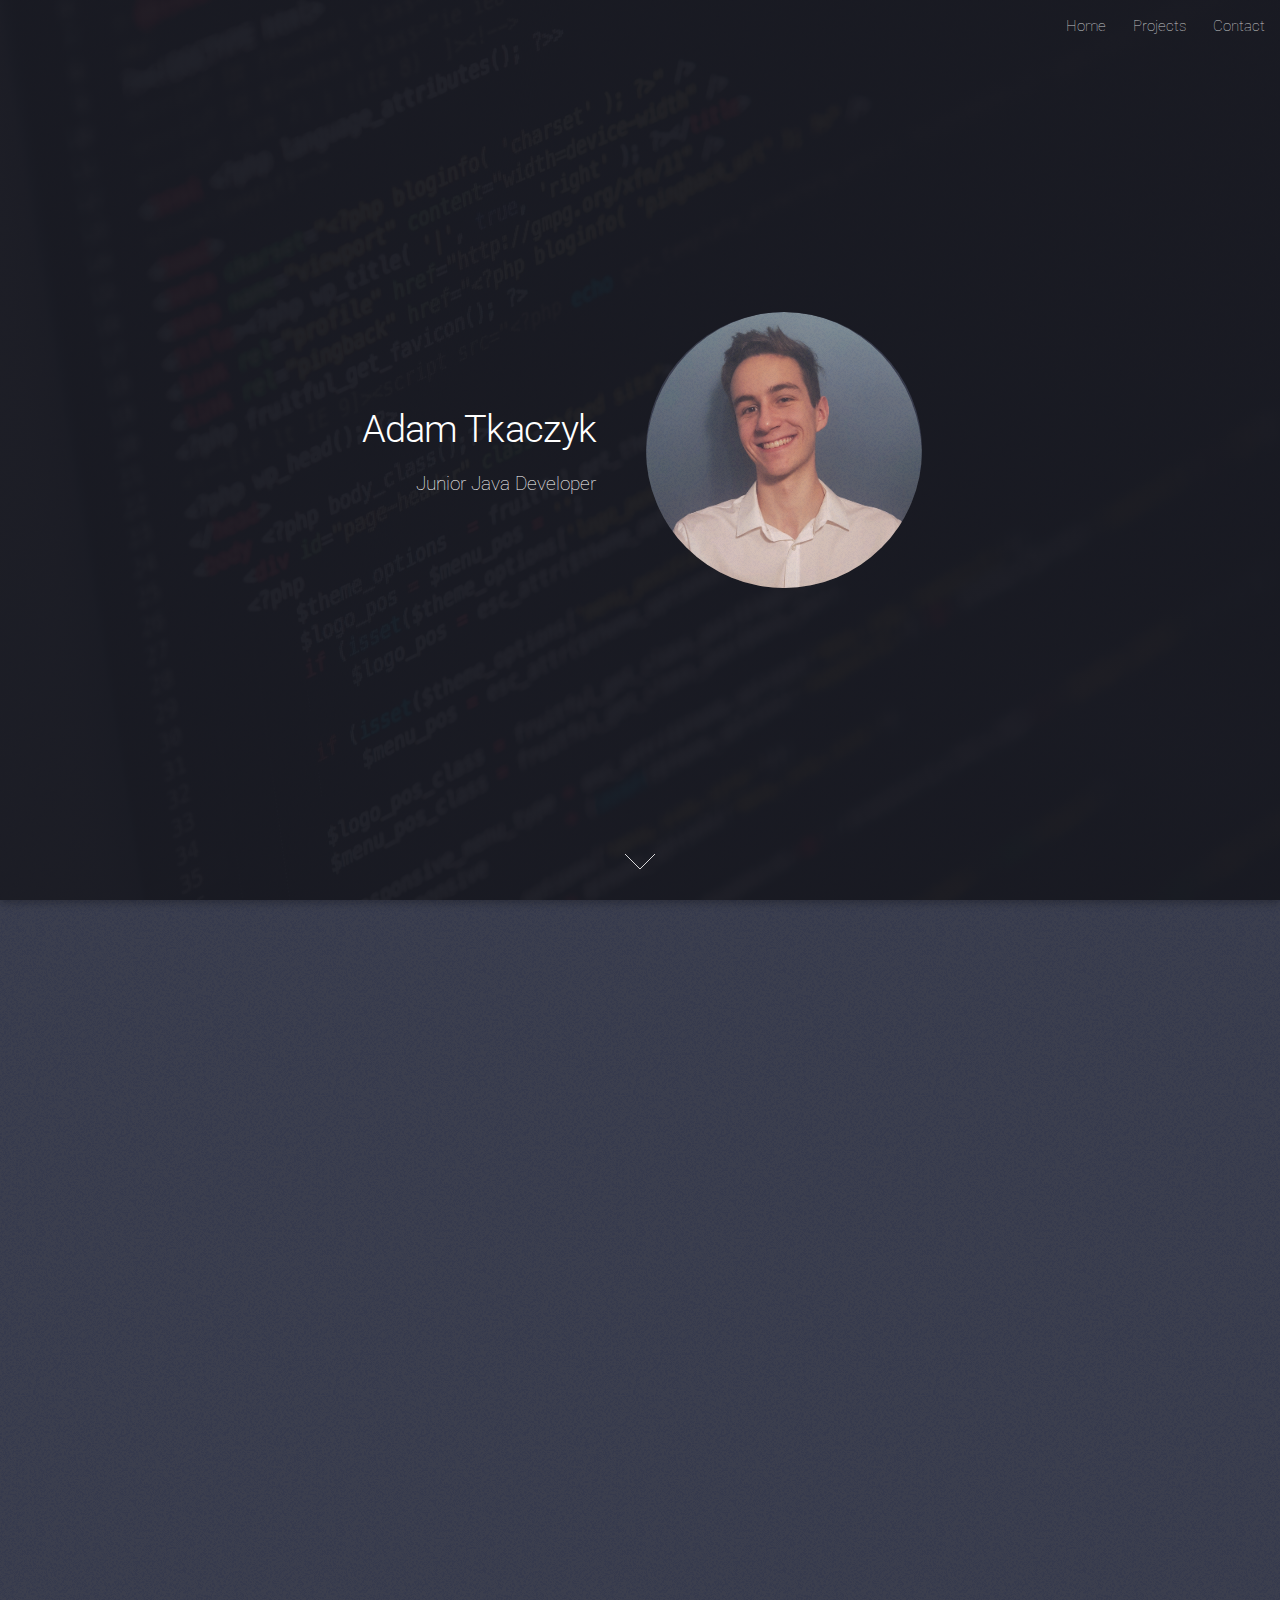
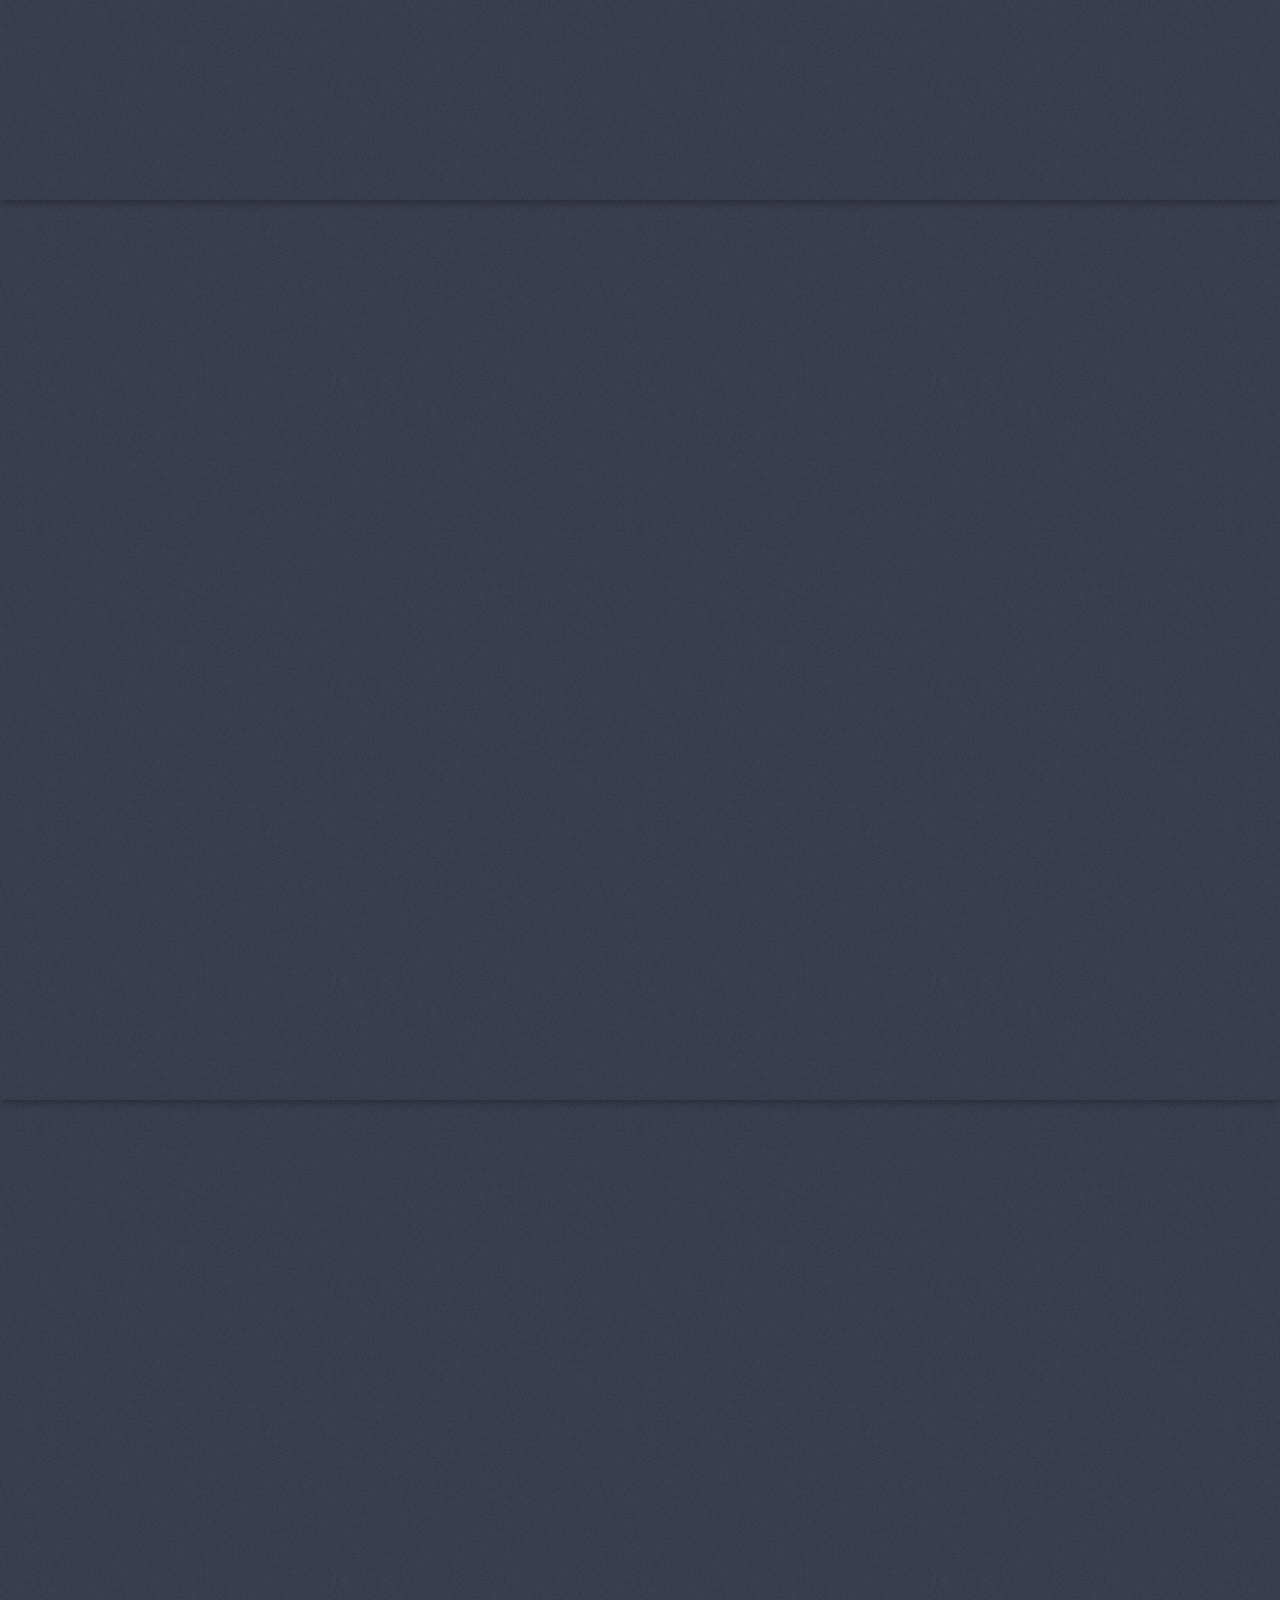
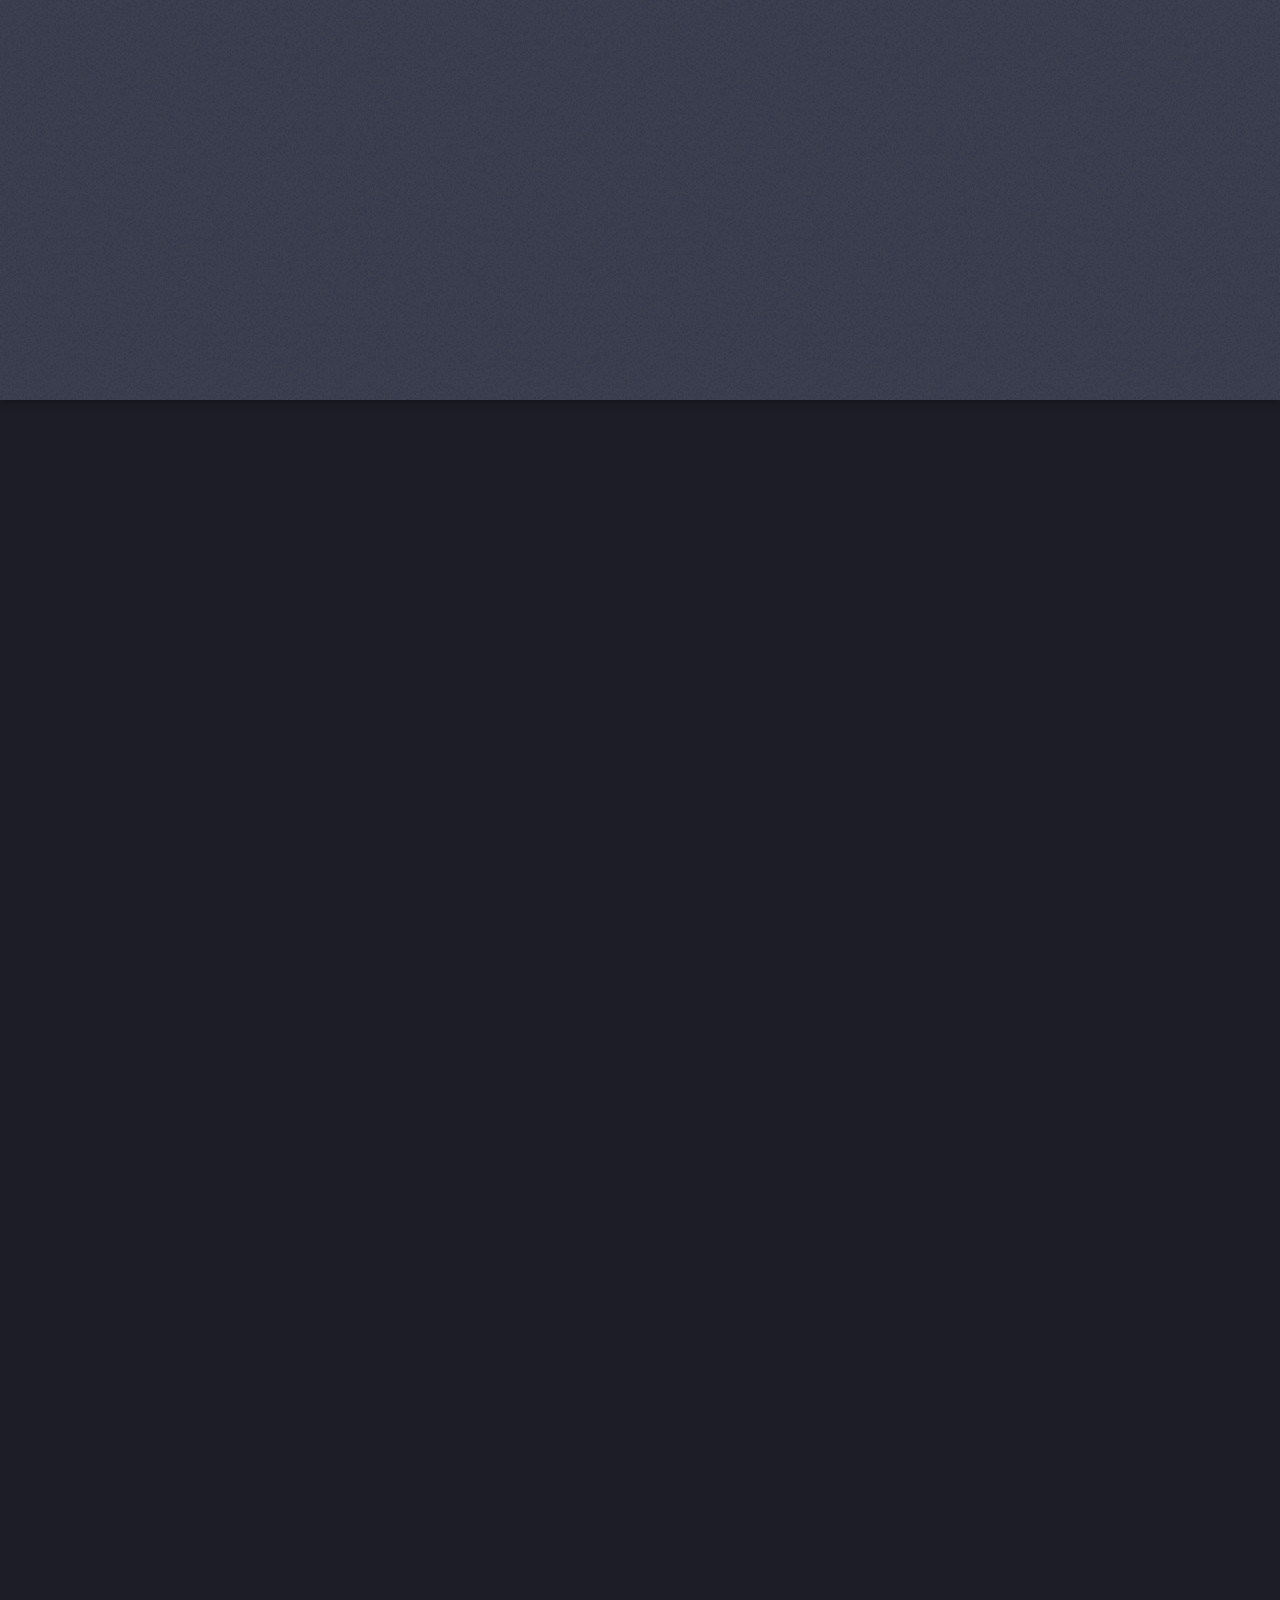
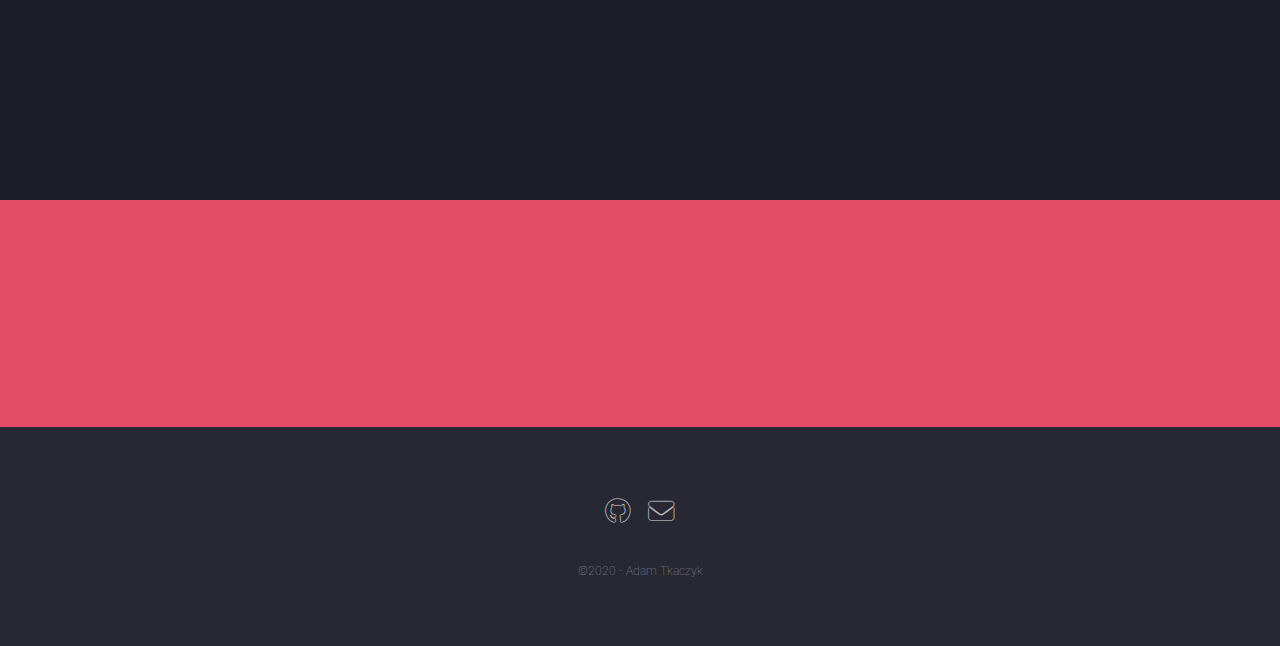
==== index.html @ 7af0cb28 "prepare to 1.0 v" ====
<!DOCTYPE HTML>
<!--
	Landed by HTML5 UP
	html5up.net | @ajlkn
	Free for personal and commercial use under the CCA 3.0 license (html5up.net/license)
-->
<html lang="en">
<head>
    <title>Adam Tkaczyk</title>
    <meta charset="utf-8"/>
    <meta name="viewport" content="width=device-width, initial-scale=1, user-scalable=no"/>
    <link rel="stylesheet" href="assets/css/main.css"/>

    <!--    favicons-->
    <link rel="apple-touch-icon" sizes="180x180" href="images/favicon_io/apple-touch-icon.png">
    <link rel="icon" type="image/png" sizes="32x32" href="images/favicon_io/favicon-32x32.png">
    <link rel="icon" type="image/png" sizes="16x16" href="images/favicon_io/favicon-16x16.png">
    <link rel="manifest" href="images/favicon_io/site.webmanifest">

    <noscript>
        <link rel="stylesheet" href="assets/css/noscript.css"/>
    </noscript>
</head>
<body class="is-preload landing">
<div id="page-wrapper">

    <!-- Header -->
    <header id="header">
        <h1 id="logo"><a href="index.html"></a></h1>
        <nav id="nav">
            <ul>
                <li><a href="index.html">Home</a></li>
                <li>
                    <a href="projects.html">Projects</a>
                    <ul>
                        <li><a href="compario.html">Compar.io</a></li>
                        <li><a href="lanscreenshooter.html">Lan Screen Shooter</a></li>
                        <li><a href="ifrequency.html">iFrequency</a></li>
                        <li><a href="foodorderappbackend.html">Food Order App - Backend</a></li>
                    </ul>
                </li>
                <li><a href="contact.html">Contact</a></li>
            </ul>
        </nav>
    </header>

    <!-- Banner -->
    <section id="banner">
        <div class="content">
            <header>
                <h2>Adam Tkaczyk</h2>
                <p>Junior Java Developer</p>
            </header>
            <span class="image"><img src="images/face.jpg" alt="adam-face-img"/></span>
        </div>
        <a href="#one" class="goto-next scrolly">Next</a>
    </section>

    <!-- One -->
    <section id="one" class="spotlight style1 bottom">
        <span class="image fit main"><img src="images/computers.jpg" alt=""/></span>
        <div class="content">
            <div class="container">
                <div class="row">
                    <div class="col-4 col-12-medium">
                        <header>
                            <h2>About me ...</h2>
                            <p>My names is Adam. <br>
                                I am becoming software developer.</p>
                        </header>
                    </div>
                    <div class="col-4 col-12-medium">
                        <p>I practice self-development lifestyle. I decided to become a programmer because there's
                            infinity development opportunity.</p>
                    </div>
                    <div class="col-4 col-12-medium">
                        <p>I spend free time on reading books. Books about simple economy, start-ups or non-fiction.</p>
                        <p>My hobby is chess. It's great combination of logic thinking and devious moves.</p>
                    </div>
                </div>
            </div>
        </div>
        <a href="#two" class="goto-next scrolly">Next</a>
    </section>

    <!-- Two -->
    <section id="two" class="spotlight style2 right">
        <span class="image fit main"><img src="images/development.jpg" alt=""/></span>
        <div class="content">
            <header>
                <h2>Every day focused on development</h2>
            </header>
            <p>I'm trying to fall asleep better than I got up. It's my simple rule that I follow. Listening podcast,
                reading book, coding - all these things make me more valuable person. </p>
            <p>I have many ideas for my future career like my own podcast or startup. To realize my ideas, I just need
                more experience and knowledge.</p>

            <p></p>
        </div>
        <a href="#three" class="goto-next scrolly">Next</a>
    </section>

    <!-- Three -->
    <section id="three" class="spotlight style3 left">
        <span class="image fit main bottom"><img src="images/dontworry.jpg" alt=""/></span>
        <div class="content">
            <header>
                <h2>Don't worry about me</h2>
                <p>I'm a programmer from practice, not the guy from bootcamp.</p>
            </header>
            <p>All the things I learned about it, I learned it by myself. Thousands hours of programming, hundreds hours
                debugging and countless threads on stackoverflow make me self-reliance and resourcefulness. </p>
        </div>
        <a href="#four" class="goto-next scrolly">Next</a>
    </section>

    <!-- Four -->
    <section id="four" class="wrapper style1 special fade-up">
        <div class="container">
            <header class="major">
                <h2>About my skills ...</h2>
                <p>I think that, <a href="projects.html" target="_blank">projects</a> show my skills best. Projects are
                    proof of my knowledge. Anyway, I collect all of them here.</p>
            </header>
            <div class="box alt">
                <div class="row gtr-uniform">
                    <section class="col-4 col-6-medium col-12-xsmall">
                        <span class="icon major"><img src="images/icons/java.png" alt="java logo icon"></span>
                        <h3>Java</h3>
                        <p>I know JDK well. I try to practice good practices and clean code principals. JVM is not
                            black magic for me.</p>
                    </section>
                    <section class="col-4 col-6-medium col-12-xsmall">
                        <span class="icon major"><img src="images/icons/maven.png" alt="gears icon"></span>
                        <h3>Maven</h3>
                        <p>I can fetch dependencies and build application using maven.</p>
                    </section>
                    <section class="col-4 col-6-medium col-12-xsmall">
                        <span class="icon major"><img src="images/icons/git.png" alt="git logo icon"></span>
                        <h3>Git</h3>
                        <p>GIT is my VCS. I am using GIT from command line and from IDE.</p>
                    </section>
                    <section class="col-4 col-6-medium col-12-xsmall">
                        <span class="icon major"><img src="images/icons/sql.png" alt="sql icon"></span>
                        <h3>SQL</h3>
                        <p>I can create optimized SQL queries. I have knowledge about relational databases too.</p>
                    </section>
                    <section class="col-4 col-6-medium col-12-xsmall">
                        <span class="icon major"><img src="images/icons/hibernate.png" alt="hibernate logo icon"></span>
                        <h3>JPA & Hibernate</h3>
                        <p>I am using Hibernate as my JPA provider. I created many flexible queries with JPA.</p>
                    </section>
                    <section class="col-4 col-6-medium col-12-xsmall">
                        <span class="icon major"><img src="images/icons/gui.png" alt="gui icon"></span>
                        <h3>JavaFX</h3>
                        <p>I like to use JavaFX with SceneBuilder the most. Building GUI is not hard for me.</p>
                    </section>
                    <section class="col-4 col-6-medium col-12-xsmall">
                        <span class="icon major"><img src="images/icons/mongodb.png" alt="mongodb logo icon"></span>
                        <h3>MongoDB</h3>
                        <p>MongoDB is my favourite database system implementation. I know commands, but usually i am
                            using MongoDb Compass.</p>
                    </section>
                    <section class="col-4 col-6-medium col-12-xsmall">
                        <span class="icon major"><img src="images/icons/spring2.png" alt="springboot logo icon"></span>
                        <h3>Spring Boot</h3>
                        <p>Exactly these modules: Core, MVC, Data, Security, Validation, HATEOAS.</p>
                    </section>
                    <section class="col-4 col-6-medium col-12-xsmall">
                        <span class="icon major"><img src="images/icons/selenium.png" alt="Selenium logo icon"></span>
                        <h3>Selenium & Junit 5</h3>
                        <p>I know Selenium API and I can write simple test with Junit 5.</p>
                    </section>
                    <section class="col-4 col-6-medium col-12-xsmall">
                        <span class="icon major"><img src="images/icons/html.png" alt="html logo icon"></span>
                        <h3>HTML/CSS/JS</h3>
                        <p>Basic of web development. Obviously known.</p>
                    </section>
                    <section class="col-4 col-6-medium col-12-xsmall">
                        <span class="icon major"><img src="images/icons/vue.png" alt="vue logo icon"></span>
                        <h3>Vue.js</h3>
                        <p>I use it for "output" of my backend. Usually with Material Design Bootstrap for Vue.</p>
                    </section>
                </div>
            </div>
        </div>
    </section>

    <!-- Five -->
    <section id="five" class="wrapper style2 special fade">
        <div class="container">
            <header>
                <h2>Are you still not sure about me?</h2>
                <p>You can easy <a href="contact.html" style="color: white"> contact </a> with me, write an email and
                    arrange a phone call or a meeting : )</p>
            </header>
        </div>
    </section>

    <!-- Footer -->
    <footer id="footer">
        <ul class="icons">
            <li><a href="https://github.com/ChromeGG" target="_blank" class="icon brands alt fa-github"><span
                    class="label">GitHub</span></a></li>
            <li><a href="mailto:kontakt.tkaczyk@gmail.com" target="_blank" class="icon solid alt fa-envelope"><span
                    class="label">Email</span></a></li>
        </ul>
        <ul class="copyright">
            <li>&copy;2020 - Adam Tkaczyk</li>
        </ul>
    </footer>

</div>

<!-- Scripts -->
<script src="assets/js/jquery.min.js"></script>
<script src="assets/js/jquery.scrolly.min.js"></script>
<script src="assets/js/jquery.dropotron.min.js"></script>
<script src="assets/js/jquery.scrollex.min.js"></script>
<script src="assets/js/browser.min.js"></script>
<script src="assets/js/breakpoints.min.js"></script>
<script src="assets/js/util.js"></script>
<script src="assets/js/main.js"></script>

</body>
</html>
---- assets/css/main.css ----
@import url("all.min.css");
@import url("https://fonts.googleapis.com/css?family=Roboto:100,300,100italic,300italic");

/*
	Landed by HTML5 UP
	html5up.net | @ajlkn
	Free for personal and commercial use under the CCA 3.0 license (html5up.net/license)
*/

html, body, div, span, applet, object,
iframe, h1, h2, h3, h4, h5, h6, p, blockquote,
pre, a, abbr, acronym, address, big, cite,
code, del, dfn, em, img, ins, kbd, q, s, samp,
small, strike, strong, sub, sup, tt, var, b,
u, i, center, dl, dt, dd, ol, ul, li, fieldset,
form, label, legend, table, caption, tbody,
tfoot, thead, tr, th, td, article, aside,
canvas, details, embed, figure, figcaption,
footer, header, hgroup, menu, nav, output, ruby,
section, summary, time, mark, audio, video {
    margin: 0;
    padding: 0;
    border: 0;
    font-size: 100%;
    font: inherit;
    vertical-align: baseline;
}

article, aside, details, figcaption, figure,
footer, header, hgroup, menu, nav, section {
    display: block;
}

body {
    line-height: 1;
}

ol, ul {
    list-style: none;
}

blockquote, q {
    quotes: none;
}

blockquote:before, blockquote:after, q:before, q:after {
    content: '';
    content: none;
}

table {
    border-collapse: collapse;
    border-spacing: 0;
}

body {
    -webkit-text-size-adjust: none;
}

mark {
    background-color: transparent;
    color: inherit;
}

input::-moz-focus-inner {
    border: 0;
    padding: 0;
}

input, select, textarea {
    -moz-appearance: none;
    -webkit-appearance: none;
    -ms-appearance: none;
    appearance: none;
}

/* Basic */

html {
    box-sizing: border-box;
}

*, *:before, *:after {
    box-sizing: inherit;
}

html, body {
    background: #1c1d26;
}

body.is-preload *, body.is-preload *:before, body.is-preload *:after {
    -moz-animation: none !important;
    -webkit-animation: none !important;
    -ms-animation: none !important;
    animation: none !important;
    -moz-transition: none !important;
    -webkit-transition: none !important;
    -ms-transition: none !important;
    transition: none !important;
}

body, input, select, textarea {
    color: rgba(255, 255, 255, 0.75);
    font-family: "Roboto", Helvetica, sans-serif;
    font-size: 15pt;
    font-weight: 100;
    line-height: 1.75em;
}

a {
    -moz-transition: border-color 0.2s ease-in-out, color 0.2s ease-in-out;
    -webkit-transition: border-color 0.2s ease-in-out, color 0.2s ease-in-out;
    -ms-transition: border-color 0.2s ease-in-out, color 0.2s ease-in-out;
    transition: border-color 0.2s ease-in-out, color 0.2s ease-in-out;
    border-bottom: dotted 1px;
    color: #e44c65;
    text-decoration: none;
}

a:hover {
    color: #e44c65 !important;
    border-bottom-color: transparent;
}

strong, b {
    color: #ffffff;
    font-weight: 300;
}

em, i {
    font-style: italic;
}

p {
    margin: 0 0 2em 0;
}

h1, h2, h3, h4, h5, h6 {
    color: #ffffff;
    font-weight: 300;
    line-height: 1em;
    margin: 0 0 1em 0;
}

h1 a, h2 a, h3 a, h4 a, h5 a, h6 a {
    color: inherit;
    border: 0;
}

h2 {
    font-size: 2em;
    line-height: 1.5em;
    letter-spacing: -0.025em;
}

h3 {
    font-size: 1.35em;
    line-height: 1.5em;
}

h4 {
    font-size: 1.1em;
    line-height: 1.5em;
}

h5 {
    font-size: 0.9em;
    line-height: 1.5em;
}

h6 {
    font-size: 0.7em;
    line-height: 1.5em;
}

sub {
    font-size: 0.8em;
    position: relative;
    top: 0.5em;
}

sup {
    font-size: 0.8em;
    position: relative;
    top: -0.5em;
}

hr {
    border: 0;
    border-bottom: solid 1px rgba(255, 255, 255, 0.3);
    margin: 3em 0;
}

hr.major {
    margin: 4em 0;
}

blockquote {
    border-left: solid 4px rgba(255, 255, 255, 0.3);
    font-style: italic;
    margin: 0 0 2em 0;
    padding: 0.5em 0 0.5em 2em;
}

code {
    background: rgba(255, 255, 255, 0.075);
    border-radius: 4px;
    font-family: "Courier New", monospace;
    font-size: 0.9em;
    margin: 0 0.25em;
    padding: 0.25em 0.65em;
}

pre {
    -webkit-overflow-scrolling: touch;
    font-family: "Courier New", monospace;
    font-size: 0.9em;
    margin: 0 0 2em 0;
}

pre code {
    display: block;
    line-height: 1.75em;
    padding: 1em 1.5em;
    overflow-x: auto;
}

.align-left {
    text-align: left;
}

.align-center {
    text-align: center;
}

.align-right {
    text-align: right;
}

/* Loader */

@-moz-keyframes spinner-show {
    0% {
        opacity: 0;
    }

    100% {
        opacity: 1;
    }
}

@-webkit-keyframes spinner-show {
    0% {
        opacity: 0;
    }

    100% {
        opacity: 1;
    }
}

@-ms-keyframes spinner-show {
    0% {
        opacity: 0;
    }

    100% {
        opacity: 1;
    }
}

@keyframes spinner-show {
    0% {
        opacity: 0;
    }

    100% {
        opacity: 1;
    }
}

@-moz-keyframes spinner-hide {
    0% {
        color: rgba(255, 255, 255, 0.15);
        z-index: 100001;
        -moz-transform: scale(1) rotate(0deg);
        -webkit-transform: scale(1) rotate(0deg);
        -ms-transform: scale(1) rotate(0deg);
        transform: scale(1) rotate(0deg);
    }

    99% {
        color: #1c1d26;
        z-index: 100001;
        -moz-transform: scale(0.5) rotate(360deg);
        -webkit-transform: scale(0.5) rotate(360deg);
        -ms-transform: scale(0.5) rotate(360deg);
        transform: scale(0.5) rotate(360deg);
    }

    100% {
        color: #1c1d26;
        z-index: -1;
        -moz-transform: scale(0.5) rotate(360deg);
        -webkit-transform: scale(0.5) rotate(360deg);
        -ms-transform: scale(0.5) rotate(360deg);
        transform: scale(0.5) rotate(360deg);
    }
}

@-webkit-keyframes spinner-hide {
    0% {
        color: rgba(255, 255, 255, 0.15);
        z-index: 100001;
        -moz-transform: scale(1) rotate(0deg);
        -webkit-transform: scale(1) rotate(0deg);
        -ms-transform: scale(1) rotate(0deg);
        transform: scale(1) rotate(0deg);
    }

    99% {
        color: #1c1d26;
        z-index: 100001;
        -moz-transform: scale(0.5) rotate(360deg);
        -webkit-transform: scale(0.5) rotate(360deg);
        -ms-transform: scale(0.5) rotate(360deg);
        transform: scale(0.5) rotate(360deg);
    }

    100% {
        color: #1c1d26;
        z-index: -1;
        -moz-transform: scale(0.5) rotate(360deg);
        -webkit-transform: scale(0.5) rotate(360deg);
        -ms-transform: scale(0.5) rotate(360deg);
        transform: scale(0.5) rotate(360deg);
    }
}

@-ms-keyframes spinner-hide {
    0% {
        color: rgba(255, 255, 255, 0.15);
        z-index: 100001;
        -moz-transform: scale(1) rotate(0deg);
        -webkit-transform: scale(1) rotate(0deg);
        -ms-transform: scale(1) rotate(0deg);
        transform: scale(1) rotate(0deg);
    }

    99% {
        color: #1c1d26;
        z-index: 100001;
        -moz-transform: scale(0.5) rotate(360deg);
        -webkit-transform: scale(0.5) rotate(360deg);
        -ms-transform: scale(0.5) rotate(360deg);
        transform: scale(0.5) rotate(360deg);
    }

    100% {
        color: #1c1d26;
        z-index: -1;
        -moz-transform: scale(0.5) rotate(360deg);
        -webkit-transform: scale(0.5) rotate(360deg);
        -ms-transform: scale(0.5) rotate(360deg);
        transform: scale(0.5) rotate(360deg);
    }
}

@keyframes spinner-hide {
    0% {
        color: rgba(255, 255, 255, 0.15);
        z-index: 100001;
        -moz-transform: scale(1) rotate(0deg);
        -webkit-transform: scale(1) rotate(0deg);
        -ms-transform: scale(1) rotate(0deg);
        transform: scale(1) rotate(0deg);
    }

    99% {
        color: #1c1d26;
        z-index: 100001;
        -moz-transform: scale(0.5) rotate(360deg);
        -webkit-transform: scale(0.5) rotate(360deg);
        -ms-transform: scale(0.5) rotate(360deg);
        transform: scale(0.5) rotate(360deg);
    }

    100% {
        color: #1c1d26;
        z-index: -1;
        -moz-transform: scale(0.5) rotate(360deg);
        -webkit-transform: scale(0.5) rotate(360deg);
        -ms-transform: scale(0.5) rotate(360deg);
        transform: scale(0.5) rotate(360deg);
    }
}

@-moz-keyframes spinner-rotate {
    0% {
        -moz-transform: scale(1) rotate(0deg);
        -webkit-transform: scale(1) rotate(0deg);
        -ms-transform: scale(1) rotate(0deg);
        transform: scale(1) rotate(0deg);
    }

    100% {
        -moz-transform: scale(1) rotate(360deg);
        -webkit-transform: scale(1) rotate(360deg);
        -ms-transform: scale(1) rotate(360deg);
        transform: scale(1) rotate(360deg);
    }
}

@-webkit-keyframes spinner-rotate {
    0% {
        -moz-transform: scale(1) rotate(0deg);
        -webkit-transform: scale(1) rotate(0deg);
        -ms-transform: scale(1) rotate(0deg);
        transform: scale(1) rotate(0deg);
    }

    100% {
        -moz-transform: scale(1) rotate(360deg);
        -webkit-transform: scale(1) rotate(360deg);
        -ms-transform: scale(1) rotate(360deg);
        transform: scale(1) rotate(360deg);
    }
}

@-ms-keyframes spinner-rotate {
    0% {
        -moz-transform: scale(1) rotate(0deg);
        -webkit-transform: scale(1) rotate(0deg);
        -ms-transform: scale(1) rotate(0deg);
        transform: scale(1) rotate(0deg);
    }

    100% {
        -moz-transform: scale(1) rotate(360deg);
        -webkit-transform: scale(1) rotate(360deg);
        -ms-transform: scale(1) rotate(360deg);
        transform: scale(1) rotate(360deg);
    }
}

@keyframes spinner-rotate {
    0% {
        -moz-transform: scale(1) rotate(0deg);
        -webkit-transform: scale(1) rotate(0deg);
        -ms-transform: scale(1) rotate(0deg);
        transform: scale(1) rotate(0deg);
    }

    100% {
        -moz-transform: scale(1) rotate(360deg);
        -webkit-transform: scale(1) rotate(360deg);
        -ms-transform: scale(1) rotate(360deg);
        transform: scale(1) rotate(360deg);
    }
}

@-moz-keyframes overlay-hide {
    0% {
        opacity: 1;
        z-index: 100000;
    }

    15% {
        opacity: 1;
        z-index: 100000;
    }

    99% {
        opacity: 0;
        z-index: 100000;
    }

    100% {
        opacity: 0;
        z-index: -1;
    }
}

@-webkit-keyframes overlay-hide {
    0% {
        opacity: 1;
        z-index: 100000;
    }

    15% {
        opacity: 1;
        z-index: 100000;
    }

    99% {
        opacity: 0;
        z-index: 100000;
    }

    100% {
        opacity: 0;
        z-index: -1;
    }
}

@-ms-keyframes overlay-hide {
    0% {
        opacity: 1;
        z-index: 100000;
    }

    15% {
        opacity: 1;
        z-index: 100000;
    }

    99% {
        opacity: 0;
        z-index: 100000;
    }

    100% {
        opacity: 0;
        z-index: -1;
    }
}

@keyframes overlay-hide {
    0% {
        opacity: 1;
        z-index: 100000;
    }

    15% {
        opacity: 1;
        z-index: 100000;
    }

    99% {
        opacity: 0;
        z-index: 100000;
    }

    100% {
        opacity: 0;
        z-index: -1;
    }
}

body.landing {
    text-decoration: none;
}

body.landing:before {
    -moz-osx-font-smoothing: grayscale;
    -webkit-font-smoothing: antialiased;
    display: inline-block;
    font-style: normal;
    font-variant: normal;
    text-rendering: auto;
    line-height: 1;
    text-transform: none !important;
    font-family: 'Font Awesome 5 Free';
    font-weight: 900;
}

body.landing:before {
    -moz-animation: spinner-show 1.5s 1 0.25s ease forwards, spinner-hide 0.25s ease-in-out forwards !important;
    -webkit-animation: spinner-show 1.5s 1 0.25s ease forwards, spinner-hide 0.25s ease-in-out forwards !important;
    -ms-animation: spinner-show 1.5s 1 0.25s ease forwards, spinner-hide 0.25s ease-in-out forwards !important;
    animation: spinner-show 1.5s 1 0.25s ease forwards, spinner-hide 0.25s ease-in-out forwards !important;
    -moz-transform-origin: 50% 50%;
    -webkit-transform-origin: 50% 50%;
    -ms-transform-origin: 50% 50%;
    transform-origin: 50% 50%;
    color: rgba(255, 255, 255, 0.15);
    content: '\f1ce';
    cursor: default;
    display: block;
    font-size: 2em;
    height: 2em;
    left: 50%;
    line-height: 2em;
    margin: -1em 0 0 -1em;
    opacity: 0;
    position: fixed;
    text-align: center;
    top: 50%;
    width: 2em;
    z-index: -1;
}

body.landing:after {
    -moz-animation: overlay-hide 1.5s ease-in forwards !important;
    -webkit-animation: overlay-hide 1.5s ease-in forwards !important;
    -ms-animation: overlay-hide 1.5s ease-in forwards !important;
    animation: overlay-hide 1.5s ease-in forwards !important;
    background: #1c1d26;
    content: '';
    display: block;
    height: 100%;
    left: 0;
    opacity: 0;
    position: fixed;
    top: 0;
    width: 100%;
    z-index: -1;
}

body.landing.is-preload:before {
    -moz-animation: spinner-show 1.5s 1 0.25s ease forwards, spinner-rotate 0.75s infinite linear !important;
    -webkit-animation: spinner-show 1.5s 1 0.25s ease forwards, spinner-rotate 0.75s infinite linear !important;
    -ms-animation: spinner-show 1.5s 1 0.25s ease forwards, spinner-rotate 0.75s infinite linear !important;
    animation: spinner-show 1.5s 1 0.25s ease forwards, spinner-rotate 0.75s infinite linear !important;
    z-index: 100001;
}

body.landing.is-preload:after {
    -moz-animation: none !important;
    -webkit-animation: none !important;
    -ms-animation: none !important;
    animation: none !important;
    opacity: 1;
    z-index: 100000;
}

@media (-webkit-min-device-pixel-ratio: 2) {

    body.landing:before {
        line-height: 2.025em;
    }

}

/* Container */

.container {
    margin: 0 auto;
    max-width: calc(100% - 4em);
    width: 70em;
}

.container.xsmall {
    width: 17.5em;
}

.container.small {
    width: 35em;
}

.container.medium {
    width: 52.5em;
}

.container.large {
    width: 87.5em;
}

.container.xlarge {
    width: 105em;
}

.container.max {
    width: 100%;
}

@media screen and (max-width: 1280px) {

    .container {
        width: 90%;
        max-width: 100%;
    }

}

@media screen and (max-width: 980px) {

    .container {
        width: 100% !important;
    }

}

/* Row */

.row {
    display: flex;
    flex-wrap: wrap;
    box-sizing: border-box;
    align-items: stretch;
}

.row > * {
    box-sizing: border-box;
}

.row.gtr-uniform > * > :last-child {
    margin-bottom: 0;
}

.row.aln-left {
    justify-content: flex-start;
}

.row.aln-center {
    justify-content: center;
}

.row.aln-right {
    justify-content: flex-end;
}

.row.aln-top {
    align-items: flex-start;
}

.row.aln-middle {
    align-items: center;
}

.row.aln-bottom {
    align-items: flex-end;
}

.row > .imp {
    order: -1;
}

.row > .col-1 {
    width: 8.33333%;
}

.row > .off-1 {
    margin-left: 8.33333%;
}

.row > .col-2 {
    width: 16.66667%;
}

.row > .off-2 {
    margin-left: 16.66667%;
}

.row > .col-3 {
    width: 25%;
}

.row > .off-3 {
    margin-left: 25%;
}

.row > .col-4 {
    width: 33.33333%;
}

.row > .off-4 {
    margin-left: 33.33333%;
}

.row > .col-5 {
    width: 41.66667%;
}

.row > .off-5 {
    margin-left: 41.66667%;
}

.row > .col-6 {
    width: 50%;
}

.row > .off-6 {
    margin-left: 50%;
}

.row > .col-7 {
    width: 58.33333%;
}

.row > .off-7 {
    margin-left: 58.33333%;
}

.row > .col-8 {
    width: 66.66667%;
}

.row > .off-8 {
    margin-left: 66.66667%;
}

.row > .col-9 {
    width: 75%;
}

.row > .off-9 {
    margin-left: 75%;
}

.row > .col-10 {
    width: 83.33333%;
}

.row > .off-10 {
    margin-left: 83.33333%;
}

.row > .col-11 {
    width: 91.66667%;
}

.row > .off-11 {
    margin-left: 91.66667%;
}

.row > .col-12 {
    width: 100%;
}

.row > .off-12 {
    margin-left: 100%;
}

.row.gtr-0 {
    margin-top: 0;
    margin-left: 0em;
}

.row.gtr-0 > * {
    padding: 0 0 0 0em;
}

.row.gtr-0.gtr-uniform {
    margin-top: 0em;
}

.row.gtr-0.gtr-uniform > * {
    padding-top: 0em;
}

.row.gtr-25 {
    margin-top: 0;
    margin-left: -0.625em;
}

.row.gtr-25 > * {
    padding: 0 0 0 0.625em;
}

.row.gtr-25.gtr-uniform {
    margin-top: -0.625em;
}

.row.gtr-25.gtr-uniform > * {
    padding-top: 0.625em;
}

.row.gtr-50 {
    margin-top: 0;
    margin-left: -1.25em;
}

.row.gtr-50 > * {
    padding: 0 0 0 1.25em;
}

.row.gtr-50.gtr-uniform {
    margin-top: -1.25em;
}

.row.gtr-50.gtr-uniform > * {
    padding-top: 1.25em;
}

.row {
    margin-top: 0;
    margin-left: -2.5em;
}

.row > * {
    padding: 0 0 0 2.5em;
}

.row.gtr-uniform {
    margin-top: -2.5em;
}

.row.gtr-uniform > * {
    padding-top: 2.5em;
}

.row.gtr-150 {
    margin-top: 0;
    margin-left: -3.75em;
}

.row.gtr-150 > * {
    padding: 0 0 0 3.75em;
}

.row.gtr-150.gtr-uniform {
    margin-top: -3.75em;
}

.row.gtr-150.gtr-uniform > * {
    padding-top: 3.75em;
}

.row.gtr-200 {
    margin-top: 0;
    margin-left: -5em;
}

.row.gtr-200 > * {
    padding: 0 0 0 5em;
}

.row.gtr-200.gtr-uniform {
    margin-top: -5em;
}

.row.gtr-200.gtr-uniform > * {
    padding-top: 5em;
}

@media screen and (max-width: 1680px) {

    .row {
        display: flex;
        flex-wrap: wrap;
        box-sizing: border-box;
        align-items: stretch;
    }

    .row > * {
        box-sizing: border-box;
    }

    .row.gtr-uniform > * > :last-child {
        margin-bottom: 0;
    }

    .row.aln-left {
        justify-content: flex-start;
    }

    .row.aln-center {
        justify-content: center;
    }

    .row.aln-right {
        justify-content: flex-end;
    }

    .row.aln-top {
        align-items: flex-start;
    }

    .row.aln-middle {
        align-items: center;
    }

    .row.aln-bottom {
        align-items: flex-end;
    }

    .row > .imp-xlarge {
        order: -1;
    }

    .row > .col-1-xlarge {
        width: 8.33333%;
    }

    .row > .off-1-xlarge {
        margin-left: 8.33333%;
    }

    .row > .col-2-xlarge {
        width: 16.66667%;
    }

    .row > .off-2-xlarge {
        margin-left: 16.66667%;
    }

    .row > .col-3-xlarge {
        width: 25%;
    }

    .row > .off-3-xlarge {
        margin-left: 25%;
    }

    .row > .col-4-xlarge {
        width: 33.33333%;
    }

    .row > .off-4-xlarge {
        margin-left: 33.33333%;
    }

    .row > .col-5-xlarge {
        width: 41.66667%;
    }

    .row > .off-5-xlarge {
        margin-left: 41.66667%;
    }

    .row > .col-6-xlarge {
        width: 50%;
    }

    .row > .off-6-xlarge {
        margin-left: 50%;
    }

    .row > .col-7-xlarge {
        width: 58.33333%;
    }

    .row > .off-7-xlarge {
        margin-left: 58.33333%;
    }

    .row > .col-8-xlarge {
        width: 66.66667%;
    }

    .row > .off-8-xlarge {
        margin-left: 66.66667%;
    }

    .row > .col-9-xlarge {
        width: 75%;
    }

    .row > .off-9-xlarge {
        margin-left: 75%;
    }

    .row > .col-10-xlarge {
        width: 83.33333%;
    }

    .row > .off-10-xlarge {
        margin-left: 83.33333%;
    }

    .row > .col-11-xlarge {
        width: 91.66667%;
    }

    .row > .off-11-xlarge {
        margin-left: 91.66667%;
    }

    .row > .col-12-xlarge {
        width: 100%;
    }

    .row > .off-12-xlarge {
        margin-left: 100%;
    }

    .row.gtr-0 {
        margin-top: 0;
        margin-left: 0em;
    }

    .row.gtr-0 > * {
        padding: 0 0 0 0em;
    }

    .row.gtr-0.gtr-uniform {
        margin-top: 0em;
    }

    .row.gtr-0.gtr-uniform > * {
        padding-top: 0em;
    }

    .row.gtr-25 {
        margin-top: 0;
        margin-left: -0.625em;
    }

    .row.gtr-25 > * {
        padding: 0 0 0 0.625em;
    }

    .row.gtr-25.gtr-uniform {
        margin-top: -0.625em;
    }

    .row.gtr-25.gtr-uniform > * {
        padding-top: 0.625em;
    }

    .row.gtr-50 {
        margin-top: 0;
        margin-left: -1.25em;
    }

    .row.gtr-50 > * {
        padding: 0 0 0 1.25em;
    }

    .row.gtr-50.gtr-uniform {
        margin-top: -1.25em;
    }

    .row.gtr-50.gtr-uniform > * {
        padding-top: 1.25em;
    }

    .row {
        margin-top: 0;
        margin-left: -2.5em;
    }

    .row > * {
        padding: 0 0 0 2.5em;
    }

    .row.gtr-uniform {
        margin-top: -2.5em;
    }

    .row.gtr-uniform > * {
        padding-top: 2.5em;
    }

    .row.gtr-150 {
        margin-top: 0;
        margin-left: -3.75em;
    }

    .row.gtr-150 > * {
        padding: 0 0 0 3.75em;
    }

    .row.gtr-150.gtr-uniform {
        margin-top: -3.75em;
    }

    .row.gtr-150.gtr-uniform > * {
        padding-top: 3.75em;
    }

    .row.gtr-200 {
        margin-top: 0;
        margin-left: -5em;
    }

    .row.gtr-200 > * {
        padding: 0 0 0 5em;
    }

    .row.gtr-200.gtr-uniform {
        margin-top: -5em;
    }

    .row.gtr-200.gtr-uniform > * {
        padding-top: 5em;
    }

}

@media screen and (max-width: 1280px) {

    .row {
        display: flex;
        flex-wrap: wrap;
        box-sizing: border-box;
        align-items: stretch;
    }

    .row > * {
        box-sizing: border-box;
    }

    .row.gtr-uniform > * > :last-child {
        margin-bottom: 0;
    }

    .row.aln-left {
        justify-content: flex-start;
    }

    .row.aln-center {
        justify-content: center;
    }

    .row.aln-right {
        justify-content: flex-end;
    }

    .row.aln-top {
        align-items: flex-start;
    }

    .row.aln-middle {
        align-items: center;
    }

    .row.aln-bottom {
        align-items: flex-end;
    }

    .row > .imp-large {
        order: -1;
    }

    .row > .col-1-large {
        width: 8.33333%;
    }

    .row > .off-1-large {
        margin-left: 8.33333%;
    }

    .row > .col-2-large {
        width: 16.66667%;
    }

    .row > .off-2-large {
        margin-left: 16.66667%;
    }

    .row > .col-3-large {
        width: 25%;
    }

    .row > .off-3-large {
        margin-left: 25%;
    }

    .row > .col-4-large {
        width: 33.33333%;
    }

    .row > .off-4-large {
        margin-left: 33.33333%;
    }

    .row > .col-5-large {
        width: 41.66667%;
    }

    .row > .off-5-large {
        margin-left: 41.66667%;
    }

    .row > .col-6-large {
        width: 50%;
    }

    .row > .off-6-large {
        margin-left: 50%;
    }

    .row > .col-7-large {
        width: 58.33333%;
    }

    .row > .off-7-large {
        margin-left: 58.33333%;
    }

    .row > .col-8-large {
        width: 66.66667%;
    }

    .row > .off-8-large {
        margin-left: 66.66667%;
    }

    .row > .col-9-large {
        width: 75%;
    }

    .row > .off-9-large {
        margin-left: 75%;
    }

    .row > .col-10-large {
        width: 83.33333%;
    }

    .row > .off-10-large {
        margin-left: 83.33333%;
    }

    .row > .col-11-large {
        width: 91.66667%;
    }

    .row > .off-11-large {
        margin-left: 91.66667%;
    }

    .row > .col-12-large {
        width: 100%;
    }

    .row > .off-12-large {
        margin-left: 100%;
    }

    .row.gtr-0 {
        margin-top: 0;
        margin-left: 0em;
    }

    .row.gtr-0 > * {
        padding: 0 0 0 0em;
    }

    .row.gtr-0.gtr-uniform {
        margin-top: 0em;
    }

    .row.gtr-0.gtr-uniform > * {
        padding-top: 0em;
    }

    .row.gtr-25 {
        margin-top: 0;
        margin-left: -0.625em;
    }

    .row.gtr-25 > * {
        padding: 0 0 0 0.625em;
    }

    .row.gtr-25.gtr-uniform {
        margin-top: -0.625em;
    }

    .row.gtr-25.gtr-uniform > * {
        padding-top: 0.625em;
    }

    .row.gtr-50 {
        margin-top: 0;
        margin-left: -1.25em;
    }

    .row.gtr-50 > * {
        padding: 0 0 0 1.25em;
    }

    .row.gtr-50.gtr-uniform {
        margin-top: -1.25em;
    }

    .row.gtr-50.gtr-uniform > * {
        padding-top: 1.25em;
    }

    .row {
        margin-top: 0;
        margin-left: -2.5em;
    }

    .row > * {
        padding: 0 0 0 2.5em;
    }

    .row.gtr-uniform {
        margin-top: -2.5em;
    }

    .row.gtr-uniform > * {
        padding-top: 2.5em;
    }

    .row.gtr-150 {
        margin-top: 0;
        margin-left: -3.75em;
    }

    .row.gtr-150 > * {
        padding: 0 0 0 3.75em;
    }

    .row.gtr-150.gtr-uniform {
        margin-top: -3.75em;
    }

    .row.gtr-150.gtr-uniform > * {
        padding-top: 3.75em;
    }

    .row.gtr-200 {
        margin-top: 0;
        margin-left: -5em;
    }

    .row.gtr-200 > * {
        padding: 0 0 0 5em;
    }

    .row.gtr-200.gtr-uniform {
        margin-top: -5em;
    }

    .row.gtr-200.gtr-uniform > * {
        padding-top: 5em;
    }

}

@media screen and (max-width: 980px) {

    .row {
        display: flex;
        flex-wrap: wrap;
        box-sizing: border-box;
        align-items: stretch;
    }

    .row > * {
        box-sizing: border-box;
    }

    .row.gtr-uniform > * > :last-child {
        margin-bottom: 0;
    }

    .row.aln-left {
        justify-content: flex-start;
    }

    .row.aln-center {
        justify-content: center;
    }

    .row.aln-right {
        justify-content: flex-end;
    }

    .row.aln-top {
        align-items: flex-start;
    }

    .row.aln-middle {
        align-items: center;
    }

    .row.aln-bottom {
        align-items: flex-end;
    }

    .row > .imp-medium {
        order: -1;
    }

    .row > .col-1-medium {
        width: 8.33333%;
    }

    .row > .off-1-medium {
        margin-left: 8.33333%;
    }

    .row > .col-2-medium {
        width: 16.66667%;
    }

    .row > .off-2-medium {
        margin-left: 16.66667%;
    }

    .row > .col-3-medium {
        width: 25%;
    }

    .row > .off-3-medium {
        margin-left: 25%;
    }

    .row > .col-4-medium {
        width: 33.33333%;
    }

    .row > .off-4-medium {
        margin-left: 33.33333%;
    }

    .row > .col-5-medium {
        width: 41.66667%;
    }

    .row > .off-5-medium {
        margin-left: 41.66667%;
    }

    .row > .col-6-medium {
        width: 50%;
    }

    .row > .off-6-medium {
        margin-left: 50%;
    }

    .row > .col-7-medium {
        width: 58.33333%;
    }

    .row > .off-7-medium {
        margin-left: 58.33333%;
    }

    .row > .col-8-medium {
        width: 66.66667%;
    }

    .row > .off-8-medium {
        margin-left: 66.66667%;
    }

    .row > .col-9-medium {
        width: 75%;
    }

    .row > .off-9-medium {
        margin-left: 75%;
    }

    .row > .col-10-medium {
        width: 83.33333%;
    }

    .row > .off-10-medium {
        margin-left: 83.33333%;
    }

    .row > .col-11-medium {
        width: 91.66667%;
    }

    .row > .off-11-medium {
        margin-left: 91.66667%;
    }

    .row > .col-12-medium {
        width: 100%;
    }

    .row > .off-12-medium {
        margin-left: 100%;
    }

    .row.gtr-0 {
        margin-top: 0;
        margin-left: 0em;
    }

    .row.gtr-0 > * {
        padding: 0 0 0 0em;
    }

    .row.gtr-0.gtr-uniform {
        margin-top: 0em;
    }

    .row.gtr-0.gtr-uniform > * {
        padding-top: 0em;
    }

    .row.gtr-25 {
        margin-top: 0;
        margin-left: -0.625em;
    }

    .row.gtr-25 > * {
        padding: 0 0 0 0.625em;
    }

    .row.gtr-25.gtr-uniform {
        margin-top: -0.625em;
    }

    .row.gtr-25.gtr-uniform > * {
        padding-top: 0.625em;
    }

    .row.gtr-50 {
        margin-top: 0;
        margin-left: -1.25em;
    }

    .row.gtr-50 > * {
        padding: 0 0 0 1.25em;
    }

    .row.gtr-50.gtr-uniform {
        margin-top: -1.25em;
    }

    .row.gtr-50.gtr-uniform > * {
        padding-top: 1.25em;
    }

    .row {
        margin-top: 0;
        margin-left: -2.5em;
    }

    .row > * {
        padding: 0 0 0 2.5em;
    }

    .row.gtr-uniform {
        margin-top: -2.5em;
    }

    .row.gtr-uniform > * {
        padding-top: 2.5em;
    }

    .row.gtr-150 {
        margin-top: 0;
        margin-left: -3.75em;
    }

    .row.gtr-150 > * {
        padding: 0 0 0 3.75em;
    }

    .row.gtr-150.gtr-uniform {
        margin-top: -3.75em;
    }

    .row.gtr-150.gtr-uniform > * {
        padding-top: 3.75em;
    }

    .row.gtr-200 {
        margin-top: 0;
        margin-left: -5em;
    }

    .row.gtr-200 > * {
        padding: 0 0 0 5em;
    }

    .row.gtr-200.gtr-uniform {
        margin-top: -5em;
    }

    .row.gtr-200.gtr-uniform > * {
        padding-top: 5em;
    }

}

@media screen and (max-width: 736px) {

    .row {
        display: flex;
        flex-wrap: wrap;
        box-sizing: border-box;
        align-items: stretch;
    }

    .row > * {
        box-sizing: border-box;
    }

    .row.gtr-uniform > * > :last-child {
        margin-bottom: 0;
    }

    .row.aln-left {
        justify-content: flex-start;
    }

    .row.aln-center {
        justify-content: center;
    }

    .row.aln-right {
        justify-content: flex-end;
    }

    .row.aln-top {
        align-items: flex-start;
    }

    .row.aln-middle {
        align-items: center;
    }

    .row.aln-bottom {
        align-items: flex-end;
    }

    .row > .imp-small {
        order: -1;
    }

    .row > .col-1-small {
        width: 8.33333%;
    }

    .row > .off-1-small {
        margin-left: 8.33333%;
    }

    .row > .col-2-small {
        width: 16.66667%;
    }

    .row > .off-2-small {
        margin-left: 16.66667%;
    }

    .row > .col-3-small {
        width: 25%;
    }

    .row > .off-3-small {
        margin-left: 25%;
    }

    .row > .col-4-small {
        width: 33.33333%;
    }

    .row > .off-4-small {
        margin-left: 33.33333%;
    }

    .row > .col-5-small {
        width: 41.66667%;
    }

    .row > .off-5-small {
        margin-left: 41.66667%;
    }

    .row > .col-6-small {
        width: 50%;
    }

    .row > .off-6-small {
        margin-left: 50%;
    }

    .row > .col-7-small {
        width: 58.33333%;
    }

    .row > .off-7-small {
        margin-left: 58.33333%;
    }

    .row > .col-8-small {
        width: 66.66667%;
    }

    .row > .off-8-small {
        margin-left: 66.66667%;
    }

    .row > .col-9-small {
        width: 75%;
    }

    .row > .off-9-small {
        margin-left: 75%;
    }

    .row > .col-10-small {
        width: 83.33333%;
    }

    .row > .off-10-small {
        margin-left: 83.33333%;
    }

    .row > .col-11-small {
        width: 91.66667%;
    }

    .row > .off-11-small {
        margin-left: 91.66667%;
    }

    .row > .col-12-small {
        width: 100%;
    }

    .row > .off-12-small {
        margin-left: 100%;
    }

    .row.gtr-0 {
        margin-top: 0;
        margin-left: 0em;
    }

    .row.gtr-0 > * {
        padding: 0 0 0 0em;
    }

    .row.gtr-0.gtr-uniform {
        margin-top: 0em;
    }

    .row.gtr-0.gtr-uniform > * {
        padding-top: 0em;
    }

    .row.gtr-25 {
        margin-top: 0;
        margin-left: -0.625em;
    }

    .row.gtr-25 > * {
        padding: 0 0 0 0.625em;
    }

    .row.gtr-25.gtr-uniform {
        margin-top: -0.625em;
    }

    .row.gtr-25.gtr-uniform > * {
        padding-top: 0.625em;
    }

    .row.gtr-50 {
        margin-top: 0;
        margin-left: -1.25em;
    }

    .row.gtr-50 > * {
        padding: 0 0 0 1.25em;
    }

    .row.gtr-50.gtr-uniform {
        margin-top: -1.25em;
    }

    .row.gtr-50.gtr-uniform > * {
        padding-top: 1.25em;
    }

    .row {
        margin-top: 0;
        margin-left: -2.5em;
    }

    .row > * {
        padding: 0 0 0 2.5em;
    }

    .row.gtr-uniform {
        margin-top: -2.5em;
    }

    .row.gtr-uniform > * {
        padding-top: 2.5em;
    }

    .row.gtr-150 {
        margin-top: 0;
        margin-left: -3.75em;
    }

    .row.gtr-150 > * {
        padding: 0 0 0 3.75em;
    }

    .row.gtr-150.gtr-uniform {
        margin-top: -3.75em;
    }

    .row.gtr-150.gtr-uniform > * {
        padding-top: 3.75em;
    }

    .row.gtr-200 {
        margin-top: 0;
        margin-left: -5em;
    }

    .row.gtr-200 > * {
        padding: 0 0 0 5em;
    }

    .row.gtr-200.gtr-uniform {
        margin-top: -5em;
    }

    .row.gtr-200.gtr-uniform > * {
        padding-top: 5em;
    }

}

@media screen and (max-width: 480px) {

    .row {
        display: flex;
        flex-wrap: wrap;
        box-sizing: border-box;
        align-items: stretch;
    }

    .row > * {
        box-sizing: border-box;
    }

    .row.gtr-uniform > * > :last-child {
        margin-bottom: 0;
    }

    .row.aln-left {
        justify-content: flex-start;
    }

    .row.aln-center {
        justify-content: center;
    }

    .row.aln-right {
        justify-content: flex-end;
    }

    .row.aln-top {
        align-items: flex-start;
    }

    .row.aln-middle {
        align-items: center;
    }

    .row.aln-bottom {
        align-items: flex-end;
    }

    .row > .imp-xsmall {
        order: -1;
    }

    .row > .col-1-xsmall {
        width: 8.33333%;
    }

    .row > .off-1-xsmall {
        margin-left: 8.33333%;
    }

    .row > .col-2-xsmall {
        width: 16.66667%;
    }

    .row > .off-2-xsmall {
        margin-left: 16.66667%;
    }

    .row > .col-3-xsmall {
        width: 25%;
    }

    .row > .off-3-xsmall {
        margin-left: 25%;
    }

    .row > .col-4-xsmall {
        width: 33.33333%;
    }

    .row > .off-4-xsmall {
        margin-left: 33.33333%;
    }

    .row > .col-5-xsmall {
        width: 41.66667%;
    }

    .row > .off-5-xsmall {
        margin-left: 41.66667%;
    }

    .row > .col-6-xsmall {
        width: 50%;
    }

    .row > .off-6-xsmall {
        margin-left: 50%;
    }

    .row > .col-7-xsmall {
        width: 58.33333%;
    }

    .row > .off-7-xsmall {
        margin-left: 58.33333%;
    }

    .row > .col-8-xsmall {
        width: 66.66667%;
    }

    .row > .off-8-xsmall {
        margin-left: 66.66667%;
    }

    .row > .col-9-xsmall {
        width: 75%;
    }

    .row > .off-9-xsmall {
        margin-left: 75%;
    }

    .row > .col-10-xsmall {
        width: 83.33333%;
    }

    .row > .off-10-xsmall {
        margin-left: 83.33333%;
    }

    .row > .col-11-xsmall {
        width: 91.66667%;
    }

    .row > .off-11-xsmall {
        margin-left: 91.66667%;
    }

    .row > .col-12-xsmall {
        width: 100%;
    }

    .row > .off-12-xsmall {
        margin-left: 100%;
    }

    .row.gtr-0 {
        margin-top: 0;
        margin-left: 0em;
    }

    .row.gtr-0 > * {
        padding: 0 0 0 0em;
    }

    .row.gtr-0.gtr-uniform {
        margin-top: 0em;
    }

    .row.gtr-0.gtr-uniform > * {
        padding-top: 0em;
    }

    .row.gtr-25 {
        margin-top: 0;
        margin-left: -0.625em;
    }

    .row.gtr-25 > * {
        padding: 0 0 0 0.625em;
    }

    .row.gtr-25.gtr-uniform {
        margin-top: -0.625em;
    }

    .row.gtr-25.gtr-uniform > * {
        padding-top: 0.625em;
    }

    .row.gtr-50 {
        margin-top: 0;
        margin-left: -1.25em;
    }

    .row.gtr-50 > * {
        padding: 0 0 0 1.25em;
    }

    .row.gtr-50.gtr-uniform {
        margin-top: -1.25em;
    }

    .row.gtr-50.gtr-uniform > * {
        padding-top: 1.25em;
    }

    .row {
        margin-top: 0;
        margin-left: -2.5em;
    }

    .row > * {
        padding: 0 0 0 2.5em;
    }

    .row.gtr-uniform {
        margin-top: -2.5em;
    }

    .row.gtr-uniform > * {
        padding-top: 2.5em;
    }

    .row.gtr-150 {
        margin-top: 0;
        margin-left: -3.75em;
    }

    .row.gtr-150 > * {
        padding: 0 0 0 3.75em;
    }

    .row.gtr-150.gtr-uniform {
        margin-top: -3.75em;
    }

    .row.gtr-150.gtr-uniform > * {
        padding-top: 3.75em;
    }

    .row.gtr-200 {
        margin-top: 0;
        margin-left: -5em;
    }

    .row.gtr-200 > * {
        padding: 0 0 0 5em;
    }

    .row.gtr-200.gtr-uniform {
        margin-top: -5em;
    }

    .row.gtr-200.gtr-uniform > * {
        padding-top: 5em;
    }

}

/* Section/Article */

section.special, article.special {
    text-align: center;
}

header p {
    color: #ffffff;
    position: relative;
    margin: 0 0 1.5em 0;
}

header h2 + p {
    font-size: 1.25em;
    margin-top: -1em;
    line-height: 1.75em;
}

header h3 + p {
    font-size: 1.1em;
    margin-top: -0.8em;
    line-height: 1.75em;
}

header h4 + p,
header h5 + p,
header h6 + p {
    font-size: 0.9em;
    margin-top: -0.6em;
    line-height: 1.5em;
}

header.major {
    margin: 0 0 4em 0;
    position: relative;
    text-align: center;
}

header.major:after {
    background: #e44c65;
    content: '';
    display: inline-block;
    height: 0.2em;
    max-width: 20em;
    width: 75%;
}

footer.major {
    margin: 4em 0 0 0;
}

/* Form */

form {
    margin: 0 0 2em 0;
}

form.cta {
    max-width: 35em;
    margin-left: auto;
    margin-right: auto;
}

label {
    color: #ffffff;
    display: block;
    font-size: 0.9em;
    font-weight: 300;
    margin: 0 0 1em 0;
}

input[type="text"],
input[type="password"],
input[type="email"],
select,
textarea {
    -moz-appearance: none;
    -webkit-appearance: none;
    -ms-appearance: none;
    appearance: none;
    -moz-transition: border-color 0.2s ease-in-out;
    -webkit-transition: border-color 0.2s ease-in-out;
    -ms-transition: border-color 0.2s ease-in-out;
    transition: border-color 0.2s ease-in-out;
    background: transparent;
    border-radius: 4px;
    border: solid 1px rgba(255, 255, 255, 0.3);
    color: inherit;
    display: block;
    outline: 0;
    padding: 0 1em;
    text-decoration: none;
    width: 100%;
}

input[type="text"]:invalid,
input[type="password"]:invalid,
input[type="email"]:invalid,
select:invalid,
textarea:invalid {
    box-shadow: none;
}

input[type="text"]:focus,
input[type="password"]:focus,
input[type="email"]:focus,
select:focus,
textarea:focus {
    border-color: #e44c65;
}

select {
    background-image: url("data:image/svg+xml;charset=utf8,%3Csvg xmlns='http://www.w3.org/2000/svg' width='40' height='40' preserveAspectRatio='none' viewBox='0 0 40 40'%3E%3Cpath d='M9.4,12.3l10.4,10.4l10.4-10.4c0.2-0.2,0.5-0.4,0.9-0.4c0.3,0,0.6,0.1,0.9,0.4l3.3,3.3c0.2,0.2,0.4,0.5,0.4,0.9 c0,0.4-0.1,0.6-0.4,0.9L20.7,31.9c-0.2,0.2-0.5,0.4-0.9,0.4c-0.3,0-0.6-0.1-0.9-0.4L4.3,17.3c-0.2-0.2-0.4-0.5-0.4-0.9 c0-0.4,0.1-0.6,0.4-0.9l3.3-3.3c0.2-0.2,0.5-0.4,0.9-0.4S9.1,12.1,9.4,12.3z' fill='rgba(255, 255, 255, 0.3)' /%3E%3C/svg%3E");
    background-size: 1.25rem;
    background-repeat: no-repeat;
    background-position: calc(100% - 1rem) center;
    height: 3em;
    padding-right: 3em;
    text-overflow: ellipsis;
}

select option {
    color: #ffffff;
    background: #1c1d26;
}

select:focus::-ms-value {
    background-color: transparent;
}

select::-ms-expand {
    display: none;
}

input[type="text"],
input[type="password"],
input[type="email"],
select {
    height: 3em;
}

textarea {
    padding: 0.75em 1em;
}

input[type="checkbox"],
input[type="radio"] {
    -moz-appearance: none;
    -webkit-appearance: none;
    -ms-appearance: none;
    appearance: none;
    display: block;
    float: left;
    margin-right: -2em;
    opacity: 0;
    width: 1em;
    z-index: -1;
}

input[type="checkbox"] + label,
input[type="radio"] + label {
    text-decoration: none;
    color: rgba(255, 255, 255, 0.75);
    cursor: pointer;
    display: inline-block;
    font-size: 1em;
    font-weight: 100;
    padding-left: 2.55em;
    padding-right: 0.75em;
    position: relative;
}

input[type="checkbox"] + label:before,
input[type="radio"] + label:before {
    -moz-osx-font-smoothing: grayscale;
    -webkit-font-smoothing: antialiased;
    display: inline-block;
    font-style: normal;
    font-variant: normal;
    text-rendering: auto;
    line-height: 1;
    text-transform: none !important;
    font-family: 'Font Awesome 5 Free';
    font-weight: 900;
}

input[type="checkbox"] + label:before,
input[type="radio"] + label:before {
    border-radius: 4px;
    border: solid 1px rgba(255, 255, 255, 0.3);
    content: '';
    display: inline-block;
    font-size: 0.8em;
    height: 2.25em;
    left: 0;
    line-height: 2.25em;
    position: absolute;
    text-align: center;
    top: 0;
    width: 2.25em;
}

input[type="checkbox"]:checked + label:before,
input[type="radio"]:checked + label:before {
    background: rgba(255, 255, 255, 0.25);
    color: #ffffff;
    content: '\f00c';
}

input[type="checkbox"]:focus + label:before,
input[type="radio"]:focus + label:before {
    border-color: #e44c65;
}

input[type="checkbox"] + label:before {
    border-radius: 4px;
}

input[type="radio"] + label:before {
    border-radius: 100%;
}

::-webkit-input-placeholder {
    color: rgba(255, 255, 255, 0.5) !important;
    opacity: 1.0;
}

:-moz-placeholder {
    color: rgba(255, 255, 255, 0.5) !important;
    opacity: 1.0;
}

::-moz-placeholder {
    color: rgba(255, 255, 255, 0.5) !important;
    opacity: 1.0;
}

:-ms-input-placeholder {
    color: rgba(255, 255, 255, 0.5) !important;
    opacity: 1.0;
}

/* Box */

.box {
    border-radius: 4px;
    border: solid 1px rgba(255, 255, 255, 0.3);
    margin-bottom: 2em;
    padding: 1.5em;
}

.box > :last-child,
.box > :last-child > :last-child,
.box > :last-child > :last-child > :last-child {
    margin-bottom: 0;
}

.box.alt {
    border: 0;
    border-radius: 0;
    padding: 0;
}

/* Icon */

.icon {
    text-decoration: none;
    border-bottom: none;
    position: relative;
}

.icon:before {
    -moz-osx-font-smoothing: grayscale;
    -webkit-font-smoothing: antialiased;
    display: inline-block;
    font-style: normal;
    font-variant: normal;
    text-rendering: auto;
    line-height: 1;
    text-transform: none !important;
    font-family: 'Font Awesome 5 Free';
    font-weight: 400;
}

.icon > .label {
    display: none;
}

.icon:before {
    line-height: inherit;
}

.icon.solid:before {
    font-weight: 900 !important;
}

.icon.brands:before {
    font-family: 'Font Awesome 5 Brands' !important;
}

.icon.alt {
    text-decoration: none;
}

.icon.alt:before {
    -moz-osx-font-smoothing: grayscale;
    -webkit-font-smoothing: antialiased;
    display: inline-block;
    font-style: normal;
    font-variant: normal;
    text-rendering: auto;
    line-height: 1;
    text-transform: none !important;
    font-family: 'Font Awesome 5 Free';
    font-weight: 400;
}

.icon.alt:before {
    color: #1c1d26 !important;
    text-shadow: 1px 0 0 #ffffff, -1px 0 0 #ffffff, 0 1px 0 #ffffff, 0 -1px 0 #ffffff;
}

.icon.major {
    background: #272833;
    border-radius: 100%;
    cursor: default;
    display: inline-block;
    height: 6em;
    line-height: 7.5em;
    margin: 0 0 2em 0;
    text-align: center;
    width: 6em;
}

.icon.major:before {
    font-size: 2.25em;
}

.icon.major.alt {
    text-decoration: none;
}

.icon.major.alt:before {
    -moz-osx-font-smoothing: grayscale;
    -webkit-font-smoothing: antialiased;
    display: inline-block;
    font-style: normal;
    font-variant: normal;
    text-rendering: auto;
    line-height: 1;
    text-transform: none !important;
    font-family: 'Font Awesome 5 Free';
    font-weight: 400;
}

.icon.major.alt:before {
    color: #272833 !important;
    text-shadow: 1px 0 0 #ffffff, -1px 0 0 #ffffff, 0 1px 0 #ffffff, 0 -1px 0 #ffffff;
}

/* Image */

.image {
    border-radius: 4px;
    border: 0;
    display: inline-block;
    position: relative;
    overflow: hidden;
}

.image:before {
    content: '';
    display: block;
    position: absolute;
    left: 0;
    top: 0;
    background-image: url("images/overlay.png");
    width: 100%;
    height: 100%;
    z-index: 1;
}

.image img {
    border-radius: 4px;
    display: block;
}

.image.left {
    float: left;
    margin: 0 1.5em 1em 0;
    top: 0.25em;
}

.image.right {
    float: right;
    margin: 0 0 1em 1.5em;
    top: 0.25em;
}

.image.left, .image.right {
    max-width: 40%;
}

.image.left img, .image.right img {
    width: 100%;
}

.image.fit {
    display: block;
    margin: 0 0 2em 0;
    width: 100%;
}

.image.fit img {
    width: 100%;
}

/* List */

ol {
    list-style: decimal;
    margin: 0 0 2em 0;
    padding-left: 1.25em;
}

ol li {
    padding-left: 0.25em;
}

ul {
    list-style: disc;
    margin: 0 0 2em 0;
    padding-left: 1em;
}

ul li {
    padding-left: 0.5em;
}

ul.alt {
    list-style: none;
    padding-left: 0;
}

ul.alt li {
    border-top: solid 1px rgba(255, 255, 255, 0.3);
    padding: 0.5em 0;
}

ul.alt li:first-child {
    border-top: 0;
    padding-top: 0;
}

dl {
    margin: 0 0 2em 0;
}

/* Icons */

ul.icons {
    cursor: default;
    list-style: none;
    padding-left: 0;
}

ul.icons li {
    display: inline-block;
    height: 2.5em;
    line-height: 2.5em;
    padding: 0 0.5em;
}

ul.icons li .icon {
    font-size: 0.8em;
}

ul.icons li .icon:before {
    font-size: 2em;
}

/* Actions */

ul.actions {
    display: -moz-flex;
    display: -webkit-flex;
    display: -ms-flex;
    display: flex;
    cursor: default;
    list-style: none;
    margin-left: -1em;
    padding-left: 0;
}

ul.actions li {
    padding: 0 0 0 1em;
    vertical-align: middle;
}

ul.actions.special {
    -moz-justify-content: center;
    -webkit-justify-content: center;
    -ms-justify-content: center;
    justify-content: center;
    width: 100%;
    margin-left: 0;
}

ul.actions.special li:first-child {
    padding-left: 0;
}

ul.actions.stacked {
    -moz-flex-direction: column;
    -webkit-flex-direction: column;
    -ms-flex-direction: column;
    flex-direction: column;
    margin-left: 0;
}

ul.actions.stacked li {
    padding: 1.3em 0 0 0;
}

ul.actions.stacked li:first-child {
    padding-top: 0;
}

ul.actions.fit {
    width: calc(100% + 1em);
}

ul.actions.fit li {
    -moz-flex-grow: 1;
    -webkit-flex-grow: 1;
    -ms-flex-grow: 1;
    flex-grow: 1;
    -moz-flex-shrink: 1;
    -webkit-flex-shrink: 1;
    -ms-flex-shrink: 1;
    flex-shrink: 1;
    width: 100%;
}

ul.actions.fit li > * {
    width: 100%;
}

ul.actions.fit.stacked {
    width: 100%;
}

@media screen and (max-width: 480px) {

    ul.actions:not(.fixed) {
        -moz-flex-direction: column;
        -webkit-flex-direction: column;
        -ms-flex-direction: column;
        flex-direction: column;
        margin-left: 0;
        width: 100% !important;
    }

    ul.actions:not(.fixed) li {
        -moz-flex-grow: 1;
        -webkit-flex-grow: 1;
        -ms-flex-grow: 1;
        flex-grow: 1;
        -moz-flex-shrink: 1;
        -webkit-flex-shrink: 1;
        -ms-flex-shrink: 1;
        flex-shrink: 1;
        padding: 1em 0 0 0;
        text-align: center;
        width: 100%;
    }

    ul.actions:not(.fixed) li > * {
        width: 100%;
    }

    ul.actions:not(.fixed) li:first-child {
        padding-top: 0;
    }

    ul.actions:not(.fixed) li input[type="submit"],
    ul.actions:not(.fixed) li input[type="reset"],
    ul.actions:not(.fixed) li input[type="button"],
    ul.actions:not(.fixed) li button,
    ul.actions:not(.fixed) li .button {
        width: 100%;
    }

    ul.actions:not(.fixed) li input[type="submit"].icon:before,
    ul.actions:not(.fixed) li input[type="reset"].icon:before,
    ul.actions:not(.fixed) li input[type="button"].icon:before,
    ul.actions:not(.fixed) li button.icon:before,
    ul.actions:not(.fixed) li .button.icon:before {
        margin-left: -0.5em;
    }

}

/* Table */

.table-wrapper {
    -webkit-overflow-scrolling: touch;
    overflow-x: auto;
}

table {
    margin: 0 0 2em 0;
    width: 100%;
}

table tbody tr {
    border: solid 1px rgba(255, 255, 255, 0.3);
    border-left: 0;
    border-right: 0;
}

table tbody tr:nth-child(2n + 1) {
    background-color: rgba(255, 255, 255, 0.075);
}

table td {
    padding: 0.75em 0.75em;
}

table th {
    color: #ffffff;
    font-size: 0.9em;
    font-weight: 300;
    padding: 0 0.75em 0.75em 0.75em;
    text-align: left;
}

table thead {
    border-bottom: solid 1px rgba(255, 255, 255, 0.3);
}

table tfoot {
    border-top: solid 1px rgba(255, 255, 255, 0.3);
}

table.alt {
    border-collapse: separate;
}

table.alt tbody tr td {
    border: solid 1px rgba(255, 255, 255, 0.3);
    border-left-width: 0;
    border-top-width: 0;
}

table.alt tbody tr td:first-child {
    border-left-width: 1px;
}

table.alt tbody tr:first-child td {
    border-top-width: 1px;
}

table.alt thead {
    border-bottom: 0;
}

table.alt tfoot {
    border-top: 0;
}

/* Button */

input[type="submit"],
input[type="reset"],
input[type="button"],
.button {
    -moz-appearance: none;
    -webkit-appearance: none;
    -ms-appearance: none;
    appearance: none;
    -moz-transition: background-color 0.2s ease-in-out, color 0.2s ease-in-out, box-shadow 0.2s ease-in-out;
    -webkit-transition: background-color 0.2s ease-in-out, color 0.2s ease-in-out, box-shadow 0.2s ease-in-out;
    -ms-transition: background-color 0.2s ease-in-out, color 0.2s ease-in-out, box-shadow 0.2s ease-in-out;
    transition: background-color 0.2s ease-in-out, color 0.2s ease-in-out, box-shadow 0.2s ease-in-out;
    background-color: transparent;
    border-radius: 4px;
    border: 0;
    box-shadow: inset 0 0 0 1px rgba(255, 255, 255, 0.3);
    color: #ffffff !important;
    cursor: pointer;
    display: inline-block;
    font-weight: 300;
    height: 3em;
    line-height: 3em;
    padding: 0 2.25em;
    text-align: center;
    text-decoration: none;
    white-space: nowrap;
}

input[type="submit"]:hover, input[type="submit"]:active,
input[type="reset"]:hover,
input[type="reset"]:active,
input[type="button"]:hover,
input[type="button"]:active,
.button:hover,
.button:active {
    box-shadow: inset 0 0 0 1px #e44c65;
    color: #e44c65 !important;
}

input[type="submit"]:active,
input[type="reset"]:active,
input[type="button"]:active,
.button:active {
    background-color: rgba(228, 76, 101, 0.15);
}

input[type="submit"].icon:before,
input[type="reset"].icon:before,
input[type="button"].icon:before,
.button.icon:before {
    margin-right: 0.5em;
}

input[type="submit"].fit,
input[type="reset"].fit,
input[type="button"].fit,
.button.fit {
    width: 100%;
}

input[type="submit"].small,
input[type="reset"].small,
input[type="button"].small,
.button.small {
    font-size: 0.8em;
}

input[type="submit"].large,
input[type="reset"].large,
input[type="button"].large,
.button.large {
    font-size: 1.35em;
}

input[type="submit"].primary,
input[type="reset"].primary,
input[type="button"].primary,
.button.primary {
    background-color: #e44c65;
    box-shadow: none;
    color: #ffffff !important;
}

input[type="submit"].primary:hover,
input[type="reset"].primary:hover,
input[type="button"].primary:hover,
.button.primary:hover {
    background-color: #e76278;
}

input[type="submit"].primary:active,
input[type="reset"].primary:active,
input[type="button"].primary:active,
.button.primary:active {
    background-color: #e13652;
}

input[type="submit"].disabled, input[type="submit"]:disabled,
input[type="reset"].disabled,
input[type="reset"]:disabled,
input[type="button"].disabled,
input[type="button"]:disabled,
.button.disabled,
.button:disabled {
    background-color: rgba(255, 255, 255, 0.3) !important;
    box-shadow: none !important;
    color: #ffffff !important;
    cursor: default;
    opacity: 0.25;
}

/* Goto Next */

.goto-next {
    border: 0;
    bottom: 0;
    display: block;
    height: 5em;
    left: 50%;
    margin: 0 0 0 -5em;
    overflow: hidden;
    position: absolute;
    text-indent: 10em;
    white-space: nowrap;
    width: 10em;
    z-index: 1;
}

.goto-next:before {
    background-image: url("images/arrow.svg");
    background-position: center center;
    background-repeat: no-repeat;
    background-size: contain;
    content: '';
    display: block;
    height: 1.5em;
    left: 50%;
    margin: -0.75em 0 0 -1em;
    position: absolute;
    top: 50%;
    width: 2em;
    z-index: 1;
}

/* Spotlight */

.spotlight {
    background-attachment: fixed;
    background-position: center center;
    background-size: cover;
    box-shadow: 0 0.25em 0.5em 0 rgba(0, 0, 0, 0.25);
    height: 100vh;
    overflow: hidden;
    position: relative;
}

.spotlight:nth-last-of-type(1) {
    z-index: 1;
}

.spotlight:nth-last-of-type(2) {
    z-index: 2;
}

.spotlight:nth-last-of-type(3) {
    z-index: 3;
}

.spotlight:nth-last-of-type(4) {
    z-index: 4;
}

.spotlight:nth-last-of-type(5) {
    z-index: 5;
}

.spotlight:nth-last-of-type(6) {
    z-index: 6;
}

.spotlight:nth-last-of-type(7) {
    z-index: 7;
}

.spotlight:nth-last-of-type(8) {
    z-index: 8;
}

.spotlight:nth-last-of-type(9) {
    z-index: 9;
}

.spotlight:nth-last-of-type(10) {
    z-index: 10;
}

.spotlight:nth-last-of-type(11) {
    z-index: 11;
}

.spotlight:nth-last-of-type(12) {
    z-index: 12;
}

.spotlight:nth-last-of-type(13) {
    z-index: 13;
}

.spotlight:nth-last-of-type(14) {
    z-index: 14;
}

.spotlight:nth-last-of-type(15) {
    z-index: 15;
}

.spotlight:nth-last-of-type(16) {
    z-index: 16;
}

.spotlight:nth-last-of-type(17) {
    z-index: 17;
}

.spotlight:nth-last-of-type(18) {
    z-index: 18;
}

.spotlight:nth-last-of-type(19) {
    z-index: 19;
}

.spotlight:nth-last-of-type(20) {
    z-index: 20;
}

.spotlight:before {
    background-image: url("images/overlay.png");
    content: '';
    display: block;
    height: 100%;
    left: 0;
    top: 0;
    width: 100%;
}

.spotlight .image.main {
    display: none;
}

.spotlight .image.main img {
    position: relative;
}

.spotlight .content {
    -moz-transform: translate(0, 0);
    -webkit-transform: translate(0, 0);
    -ms-transform: translate(0, 0);
    transform: translate(0, 0);
    -moz-transition: -moz-transform 1s ease, opacity 1s ease;
    -webkit-transition: -webkit-transform 1s ease, opacity 1s ease;
    -ms-transition: -ms-transform 1s ease, opacity 1s ease;
    transition: transform 1s ease, opacity 1s ease;
    background: rgba(23, 24, 32, 0.95);
    border-style: solid;
    opacity: 1;
    position: absolute;
}

.spotlight .goto-next {
    -moz-transform: translate(0, 0);
    -webkit-transform: translate(0, 0);
    -ms-transform: translate(0, 0);
    transform: translate(0, 0);
    -moz-transition: -moz-transform 0.75s ease, opacity 1s ease-in;
    -webkit-transition: -webkit-transform 0.75s ease, opacity 1s ease-in;
    -ms-transition: -ms-transform 0.75s ease, opacity 1s ease-in;
    transition: transform 0.75s ease, opacity 1s ease-in;
    -moz-transition-delay: 0.5s;
    -webkit-transition-delay: 0.5s;
    -ms-transition-delay: 0.5s;
    transition-delay: 0.5s;
    opacity: 1;
}

.spotlight.top .content, .spotlight.bottom .content {
    left: 0;
    padding: 5.1em 0 3.1em 0;
    width: 100%;
}

.spotlight.top .content {
    border-bottom-width: 0.35em;
    top: 0;
}

.spotlight.bottom .content {
    border-top-width: 0.35em;
    bottom: 0;
}

.spotlight.left .content, .spotlight.right .content {
    height: 101%;
    padding: 6em 3em;
    top: 0;
    width: 28em;
}

.spotlight.left .content {
    border-right-width: 0.35em;
    left: 0;
}

.spotlight.right .content {
    border-left-width: 0.35em;
    right: 0;
}

.spotlight.style1 .content {
    border-color: #e44c65;
}

.spotlight.style2 .content {
    border-color: #5480f1;
}

.spotlight.style3 .content {
    border-color: #39c088;
}

.spotlight.inactive .content {
    opacity: 0;
}

.spotlight.inactive .goto-next {
    -moz-transform: translate(0, 1.5em);
    -webkit-transform: translate(0, 1.5em);
    -ms-transform: translate(0, 1.5em);
    transform: translate(0, 1.5em);
    opacity: 0;
}

.spotlight.inactive.top .content {
    -moz-transform: translate(0, -5em);
    -webkit-transform: translate(0, -5em);
    -ms-transform: translate(0, -5em);
    transform: translate(0, -5em);
}

.spotlight.inactive.bottom .content {
    -moz-transform: translate(0, 5em);
    -webkit-transform: translate(0, 5em);
    -ms-transform: translate(0, 5em);
    transform: translate(0, 5em);
}

.spotlight.inactive.left .content {
    -moz-transform: translate(-5em, 0);
    -webkit-transform: translate(-5em, 0);
    -ms-transform: translate(-5em, 0);
    transform: translate(-5em, 0);
}

.spotlight.inactive.right .content {
    -moz-transform: translate(5em, 0);
    -webkit-transform: translate(5em, 0);
    -ms-transform: translate(5em, 0);
    transform: translate(5em, 0);
}

body.is-touch .spotlight {
    background-attachment: scroll;
}

/* Wrapper */

.wrapper {
    padding: 6em 0 4em 0;
}

.wrapper.style2 {
    background: #e44c65;
}

.wrapper.style2 input[type="text"]:focus,
.wrapper.style2 input[type="password"]:focus,
.wrapper.style2 input[type="email"]:focus,
.wrapper.style2 select:focus,
.wrapper.style2 textarea:focus {
    border-color: rgba(255, 255, 255, 0.5);
}

.wrapper.style2 input[type="submit"]:hover, .wrapper.style2 input[type="submit"]:active,
.wrapper.style2 input[type="reset"]:hover,
.wrapper.style2 input[type="reset"]:active,
.wrapper.style2 input[type="button"]:hover,
.wrapper.style2 input[type="button"]:active,
.wrapper.style2 .button:hover,
.wrapper.style2 .button:active {
    background-color: rgba(255, 255, 255, 0.075) !important;
    box-shadow: inset 0 0 0 1px rgba(255, 255, 255, 0.5) !important;
    color: #ffffff !important;
}

.wrapper.style2 input[type="submit"]:active,
.wrapper.style2 input[type="reset"]:active,
.wrapper.style2 input[type="button"]:active,
.wrapper.style2 .button:active {
    background-color: rgba(255, 255, 255, 0.25) !important;
}

.wrapper.style2 input[type="submit"].primary,
.wrapper.style2 input[type="reset"].primary,
.wrapper.style2 input[type="button"].primary,
.wrapper.style2 .button.primary {
    background-color: #ffffff;
    color: #e44c65 !important;
}

.wrapper.style2 input[type="submit"].primary:hover, .wrapper.style2 input[type="submit"].primary:active,
.wrapper.style2 input[type="reset"].primary:hover,
.wrapper.style2 input[type="reset"].primary:active,
.wrapper.style2 input[type="button"].primary:hover,
.wrapper.style2 input[type="button"].primary:active,
.wrapper.style2 .button.primary:hover,
.wrapper.style2 .button.primary:active {
    background-color: rgba(255, 255, 255, 0.075) !important;
    box-shadow: inset 0 0 0 1px rgba(255, 255, 255, 0.5) !important;
    color: #ffffff !important;
}

.wrapper.style2 input[type="submit"].primary:active,
.wrapper.style2 input[type="reset"].primary:active,
.wrapper.style2 input[type="button"].primary:active,
.wrapper.style2 .button.primary:active {
    background-color: rgba(255, 255, 255, 0.25) !important;
}

.wrapper.fade-down > .container {
    -moz-transform: translate(0, 0);
    -webkit-transform: translate(0, 0);
    -ms-transform: translate(0, 0);
    transform: translate(0, 0);
    -moz-transition: -moz-transform 1s ease, opacity 1s ease;
    -webkit-transition: -webkit-transform 1s ease, opacity 1s ease;
    -ms-transition: -ms-transform 1s ease, opacity 1s ease;
    transition: transform 1s ease, opacity 1s ease;
    opacity: 1;
}

.wrapper.fade-down.inactive > .container {
    -moz-transform: translate(0, -1em);
    -webkit-transform: translate(0, -1em);
    -ms-transform: translate(0, -1em);
    transform: translate(0, -1em);
    opacity: 0;
}

.wrapper.fade-up > .container {
    -moz-transform: translate(0, 0);
    -webkit-transform: translate(0, 0);
    -ms-transform: translate(0, 0);
    transform: translate(0, 0);
    -moz-transition: -moz-transform 1s ease, opacity 1s ease;
    -webkit-transition: -webkit-transform 1s ease, opacity 1s ease;
    -ms-transition: -ms-transform 1s ease, opacity 1s ease;
    transition: transform 1s ease, opacity 1s ease;
    opacity: 1;
}

.wrapper.fade-up.inactive > .container {
    -moz-transform: translate(0, 1em);
    -webkit-transform: translate(0, 1em);
    -ms-transform: translate(0, 1em);
    transform: translate(0, 1em);
    opacity: 0;
}

.wrapper.fade > .container {
    -moz-transition: opacity 1s ease;
    -webkit-transition: opacity 1s ease;
    -ms-transition: opacity 1s ease;
    transition: opacity 1s ease;
    opacity: 1;
}

.wrapper.fade.inactive > .container {
    opacity: 0;
}

/* Dropotron */

.dropotron {
    background: rgba(39, 40, 51, 0.965);
    border-radius: 4px;
    box-shadow: 0 0.075em 0.35em 0 rgba(0, 0, 0, 0.125);
    list-style: none;
    margin-top: calc(-0.25em + 1px);
    min-width: 12em;
    padding: 0.25em 0;
}

.dropotron > li {
    border-top: solid 1px rgba(255, 255, 255, 0.035);
    padding: 0;
}

.dropotron > li a, .dropotron > li span {
    border: 0;
    color: rgba(255, 255, 255, 0.75);
    display: block;
    padding: 0.1em 1em;
    text-decoration: none;
}

.dropotron > li:first-child {
    border-top: 0;
}

.dropotron > li.active > a, .dropotron > li.active > span {
    color: #e44c65;
}

.dropotron.level-0 {
    font-size: 0.8em;
    margin-top: 1em;
}

.dropotron.level-0:before {
    -moz-transform: rotate(45deg);
    -webkit-transform: rotate(45deg);
    -ms-transform: rotate(45deg);
    transform: rotate(45deg);
    background: #272833;
    content: '';
    display: block;
    height: 1em;
    position: absolute;
    right: 1.5em;
    top: -0.5em;
    width: 1em;
}

body.landing .dropotron.level-0 {
    margin-top: 0;
}

/* Header */

#page-wrapper {
    padding-top: 3.5em;
}

#header {
    background: rgba(39, 40, 51, 0.965);
    box-shadow: 0 0 0.25em 0 rgba(0, 0, 0, 0.25);
    cursor: default;
    height: 3.5em;
    left: 0;
    line-height: 3.5em;
    position: fixed;
    top: 0;
    width: 100%;
    z-index: 100;
}

#header h1 {
    height: inherit;
    left: 1.25em;
    line-height: inherit;
    margin: 0;
    position: absolute;
    top: 0;
}

#header nav {
    position: absolute;
    right: 1em;
    top: 0;
}

#header nav ul {
    margin: 0;
}

#header nav ul li {
    display: inline-block;
    margin-left: 1em;
}

#header nav ul li a, #header nav ul li span {
    border: 0;
    color: inherit;
    display: inline-block;
    height: inherit;
    line-height: inherit;
    outline: 0;
}

#header nav ul li a.button, #header nav ul li span.button {
    height: 2em;
    line-height: 2em;
    padding: 0 1.25em;
}

#header nav ul li a:not(.button):before, #header nav ul li span:not(.button):before {
    margin-right: 0.5em;
}

#header nav ul li.active > a, #header nav ul li.active > span {
    color: #e44c65;
}

#header nav ul li > ul {
    display: none;
}

body.landing #page-wrapper {
    padding-top: 0;
}

body.landing #header {
    background: transparent;
    box-shadow: none;
    position: absolute;
}

/* Banner */

#banner {
    background-attachment: fixed;
    background-color: #272833;
    background-image: url("../../images/code-background.jpg");
    background-position: center center;
    background-size: cover;
    box-shadow: 0 0.25em 0.5em 0 rgba(0, 0, 0, 0.25);
    min-height: 100vh;
    position: relative;
    text-align: center;
    z-index: 21;
}

#banner:before {
    content: '';
    display: inline-block;
    height: 100vh;
    vertical-align: middle;
    width: 1%;
}

#banner:after {
    background-image: -moz-linear-gradient(top, rgba(23, 24, 32, 0.95), rgba(23, 24, 32, 0.95)), url("images/overlay.png");;
    background-image: -webkit-linear-gradient(top, rgba(23, 24, 32, 0.95), rgba(23, 24, 32, 0.95)), url("images/overlay.png");;
    background-image: -ms-linear-gradient(top, rgba(23, 24, 32, 0.95), rgba(23, 24, 32, 0.95)), url("images/overlay.png");;
    background-image: linear-gradient(top, rgba(23, 24, 32, 0.95), rgba(23, 24, 32, 0.95)), url("images/overlay.png");;
    content: '';
    display: block;
    height: 100%;
    left: 0;
    position: absolute;
    top: 0;
    width: 100%;
}

#banner .content {
    display: inline-block;
    margin-right: 1%;
    max-width: 95%;
    padding: 6em;
    position: relative;
    text-align: right;
    vertical-align: middle;
    z-index: 1;
}

#banner .content header {
    display: inline-block;
    vertical-align: middle;
}

#banner .content header h2 {
    font-size: 2.5em;
    margin: 0;
}

#banner .content header p {
    margin: 0.5em 0 0 0;
    top: 0;
}

#banner .content .image {
    border-radius: 100%;
    display: inline-block;
    height: 18em;
    margin-left: 3em;
    vertical-align: middle;
    width: 18em;
}

#banner .content .image img {
    border-radius: 100%;
    display: block;
    width: 100%;
}

body.is-touch #banner {
    background-attachment: scroll;
}

/* Footer */

#footer {
    background: #272833;
    padding: 6em 0;
    text-align: center;
}

#footer .icons .icon.alt {
    text-decoration: none;
}

#footer .icons .icon.alt:before {
    -moz-osx-font-smoothing: grayscale;
    -webkit-font-smoothing: antialiased;
    display: inline-block;
    font-style: normal;
    font-variant: normal;
    text-rendering: auto;
    line-height: 1;
    text-transform: none !important;
    font-family: 'Font Awesome 5 Free';
    font-weight: 400;
}

#footer .icons .icon.alt:before {
    color: #272833 !important;
    text-shadow: 1px 0 0 rgba(255, 255, 255, 0.5), -1px 0 0 rgba(255, 255, 255, 0.5), 0 1px 0 rgba(255, 255, 255, 0.5), 0 -1px 0 rgba(255, 255, 255, 0.5);
}

#footer .copyright {
    color: rgba(255, 255, 255, 0.5);
    font-size: 0.8em;
    line-height: 1em;
    margin: 2em 0 0 0;
    padding: 0;
    text-align: center;
}

#footer .copyright li {
    border-left: solid 1px rgba(255, 255, 255, 0.3);
    display: inline-block;
    list-style: none;
    margin-left: 1.5em;
    padding-left: 1.5em;
}

#footer .copyright li:first-child {
    border-left: 0;
    margin-left: 0;
    padding-left: 0;
}

#footer .copyright li a {
    color: inherit;
}

/* XLarge */

@media screen and (max-width: 1680px) {

    /* Basic */
    body, input, select, textarea {
        font-size: 13pt;
    }

}

/* Large */

@media screen and (max-width: 1280px) {

    /* Basic */
    body, input, select, textarea {
        font-size: 11.5pt;
    }

    /* Spotlight */
    .spotlight.top .content {
        padding: 3.825em 0 1.825em 0;
    }

    .spotlight.bottom .content {
        padding: 3.825em 0 2.95em 0;
    }

    .spotlight.left .content, .spotlight.right .content {
        padding: 4.5em 2.5em;
        width: 25em;
    }

    /* Wrapper */
    .wrapper {
        padding: 4.5em 0 2.5em 0;
    }

    /* Dropotron */
    .dropotron.level-0 {
        font-size: 1em;
    }

    /* Banner */
    #banner .content {
        padding: 4.5em;
    }

    /* Footer */
    #footer {
        padding: 4.5em 0;
    }

}

/* Medium */

@media screen and (max-width: 980px) {

    /* Basic */
    body, input, select, textarea {
        font-size: 12pt;
    }

    /* Spotlight */
    .spotlight {
        background-attachment: scroll;
        height: auto;
    }

    .spotlight .image.main {
        display: block;
        margin: 0;
        max-height: 40vh;
        overflow: hidden;
    }

    .spotlight .content {
        background-color: #1c1d26;
        border-width: 0 !important;
        border-top-width: 0.35em !important;
        bottom: auto !important;
        left: auto !important;
        padding: 4.5em 2.5em 2.5em 2.5em !important;
        position: relative;
        right: auto !important;
        text-align: center;
        top: auto !important;
        width: 100% !important;
    }

    .spotlight .content ul.actions {
        -moz-justify-content: center;
        -webkit-justify-content: center;
        -ms-justify-content: center;
        justify-content: center;
        width: 100%;
        margin-left: 0;
    }

    .spotlight .content ul.actions li:first-child {
        padding-left: 0;
    }

    .spotlight .goto-next {
        display: none;
    }

    /* Wrapper */
    .wrapper {
        padding: 4.5em 2.5em 2.5em 2.5em;
    }

    /* Banner */
    #banner {
        background-attachment: scroll;
    }

    #banner .goto-next {
        height: 7em;
    }

    #banner .content {
        padding: 9em 0;
        text-align: center;
    }

    #banner .content header {
        display: block;
        margin: 0 0 2em 0;
        text-align: center;
    }

    #banner .content .image {
        margin: 0;
    }

    /* Footer */
    #footer {
        padding: 4.5em 0;
    }

}

/* Small */

#navPanel, #titleBar {
    display: none;
}

@media screen and (max-width: 736px) {

    /* Basic */
    html, body {
        overflow-x: hidden;
    }

    body, input, select, textarea {
        font-size: 12pt;
    }

    h2 {
        font-size: 1.5em;
    }

    h3 {
        font-size: 1.2em;
    }

    h4 {
        font-size: 1em;
    }

    /* Section/Article */
    header p br {
        display: none;
    }

    header h2 + p {
        font-size: 1em;
    }

    header h3 + p {
        font-size: 1em;
    }

    header h4 + p,
    header h5 + p,
    header h6 + p {
        font-size: 0.9em;
    }

    header.major {
        margin: 0 0 2em 0;
    }

    /* Goto Next */
    .goto-next:before {
        height: 0.8em;
        margin: -0.4em 0 0 -0.6em;
        width: 1.2em;
    }

    /* Spotlight */
    .spotlight {
        box-shadow: 0 0.125em 0.5em 0 rgba(0, 0, 0, 0.25);
    }

    .spotlight .image.main {
        max-height: 60vh;
    }

    .spotlight .content {
        border-top-width: 0.2em !important;
        padding: 3.25em 1.5em 1.25em 1.5em !important;
    }

    /* Wrapper */
    .wrapper {
        padding: 3.25em 1.5em 1.25em 1.5em;
    }

    /* Header */
    #header {
        display: none;
    }

    /* Banner */
    #banner {
        box-shadow: 0 0.125em 0.5em 0 rgba(0, 0, 0, 0.25);
        min-height: calc(100vh - 44px);
    }

    #banner:before {
        height: calc(100vh - 44px);
    }

    #banner .content {
        padding: 4.0625em 1.5em 4.875em 1.5em;
    }

    #banner .content header h2 {
        font-size: 1.5em;
    }

    #banner .content .image {
        height: 9em;
        width: 9em;
    }

    /* Nav */
    #page-wrapper {
        -moz-backface-visibility: hidden;
        -webkit-backface-visibility: hidden;
        -ms-backface-visibility: hidden;
        backface-visibility: hidden;
        -moz-transition: -moz-transform 0.5s ease;
        -webkit-transition: -webkit-transform 0.5s ease;
        -ms-transition: -ms-transform 0.5s ease;
        transition: transform 0.5s ease;
        padding-bottom: 1px;
        padding-top: 44px !important;
    }

    #titleBar {
        -moz-backface-visibility: hidden;
        -webkit-backface-visibility: hidden;
        -ms-backface-visibility: hidden;
        backface-visibility: hidden;
        -moz-transition: -moz-transform 0.5s ease;
        -webkit-transition: -webkit-transform 0.5s ease;
        -ms-transition: -ms-transform 0.5s ease;
        transition: transform 0.5s ease;
        display: block;
        height: 44px;
        left: 0;
        position: fixed;
        top: 0;
        width: 100%;
        z-index: 10001;
        background: #272833;
        box-shadow: 0 0.125em 0.125em 0 rgba(0, 0, 0, 0.125);
    }

    #titleBar .title {
        color: #ffffff;
        display: block;
        font-weight: 300;
        height: 44px;
        line-height: 44px;
        text-align: center;
    }

    #titleBar .title a {
        color: inherit;
        border: 0;
    }

    #titleBar .toggle {
        text-decoration: none;
        height: 60px;
        left: 0;
        position: absolute;
        top: 0;
        width: 90px;
        outline: 0;
        border: 0;
    }

    #titleBar .toggle:before {
        -moz-osx-font-smoothing: grayscale;
        -webkit-font-smoothing: antialiased;
        display: inline-block;
        font-style: normal;
        font-variant: normal;
        text-rendering: auto;
        line-height: 1;
        text-transform: none !important;
        font-family: 'Font Awesome 5 Free';
        font-weight: 900;
    }

    #titleBar .toggle:before {
        background: #e44c65;
        color: rgba(255, 255, 255, 0.5);
        content: '\f0c9';
        display: block;
        font-size: 18px;
        height: 44px;
        left: 0;
        line-height: 44px;
        position: absolute;
        text-align: center;
        top: 0;
        width: 54px;
    }

    #navPanel {
        -moz-backface-visibility: hidden;
        -webkit-backface-visibility: hidden;
        -ms-backface-visibility: hidden;
        backface-visibility: hidden;
        -moz-transform: translateX(-275px);
        -webkit-transform: translateX(-275px);
        -ms-transform: translateX(-275px);
        transform: translateX(-275px);
        -moz-transition: -moz-transform 0.5s ease;
        -webkit-transition: -webkit-transform 0.5s ease;
        -ms-transition: -ms-transform 0.5s ease;
        transition: transform 0.5s ease;
        display: block;
        height: 100%;
        left: 0;
        overflow-y: auto;
        position: fixed;
        top: 0;
        width: 275px;
        z-index: 10002;
        background: #181920;
        padding: 0.75em 1.25em;
    }

    #navPanel .link {
        border: 0;
        border-top: solid 1px rgba(255, 255, 255, 0.05);
        color: rgba(255, 255, 255, 0.75);
        display: block;
        height: 3em;
        line-height: 3em;
        text-decoration: none;
    }

    #navPanel .link:hover {
        color: inherit !important;
    }

    #navPanel .link:first-child {
        border-top: 0;
    }

    #navPanel .link.depth-0 {
        color: #ffffff;
        font-weight: 300;
    }

    #navPanel .link .indent-1 {
        display: inline-block;
        width: 1.25em;
    }

    #navPanel .link .indent-2 {
        display: inline-block;
        width: 2.5em;
    }

    #navPanel .link .indent-3 {
        display: inline-block;
        width: 3.75em;
    }

    #navPanel .link .indent-4 {
        display: inline-block;
        width: 5em;
    }

    #navPanel .link .indent-5 {
        display: inline-block;
        width: 6.25em;
    }

    body.navPanel-visible #page-wrapper {
        -moz-transform: translateX(275px);
        -webkit-transform: translateX(275px);
        -ms-transform: translateX(275px);
        transform: translateX(275px);
    }

    body.navPanel-visible #titleBar {
        -moz-transform: translateX(275px);
        -webkit-transform: translateX(275px);
        -ms-transform: translateX(275px);
        transform: translateX(275px);
    }

    body.navPanel-visible #navPanel {
        -moz-transform: translateX(0);
        -webkit-transform: translateX(0);
        -ms-transform: translateX(0);
        transform: translateX(0);
    }

    /* Footer */
    #footer {
        padding: 3.25em 1.5em;
    }

}

/* XSmall */

@media screen and (max-width: 480px) {

    /* Basic */
    html, body {
        min-width: 320px;
    }

    body, input, select, textarea {
        font-size: 12pt;
    }

    /* Button */
    input[type="submit"],
    input[type="reset"],
    input[type="button"],
    .button {
        padding: 0;
    }

    /* Spotlight */
    .spotlight .image.main {
        max-height: 50vh;
    }

    .spotlight .content {
        padding: 3em 1.25em 1em 1.25em !important;
    }

    /* Wrapper */
    .wrapper {
        padding: 3em 1.25em 1em 1.25em;
    }

    /* Banner */
    #banner .content {
        padding: 3em 1.5625em 5.25em 1.5625em;
    }

    /* Footer */
    #footer {
        padding: 3em 1.25em;
    }

    #footer .copyright {
        line-height: inherit;
    }

    #footer .copyright li {
        border-left: 0;
        display: block;
        margin: 0;
        padding: 0;
    }

}
---- assets/css/noscript.css ----
/*
	Landed by HTML5 UP
	html5up.net | @ajlkn
	Free for personal and commercial use under the CCA 3.0 license (html5up.net/license)
*/

/* Loader */

	body.landing.is-preload:before {
		display: none;
	}

	body.landing.is-preload:after {
		display: none;
	}
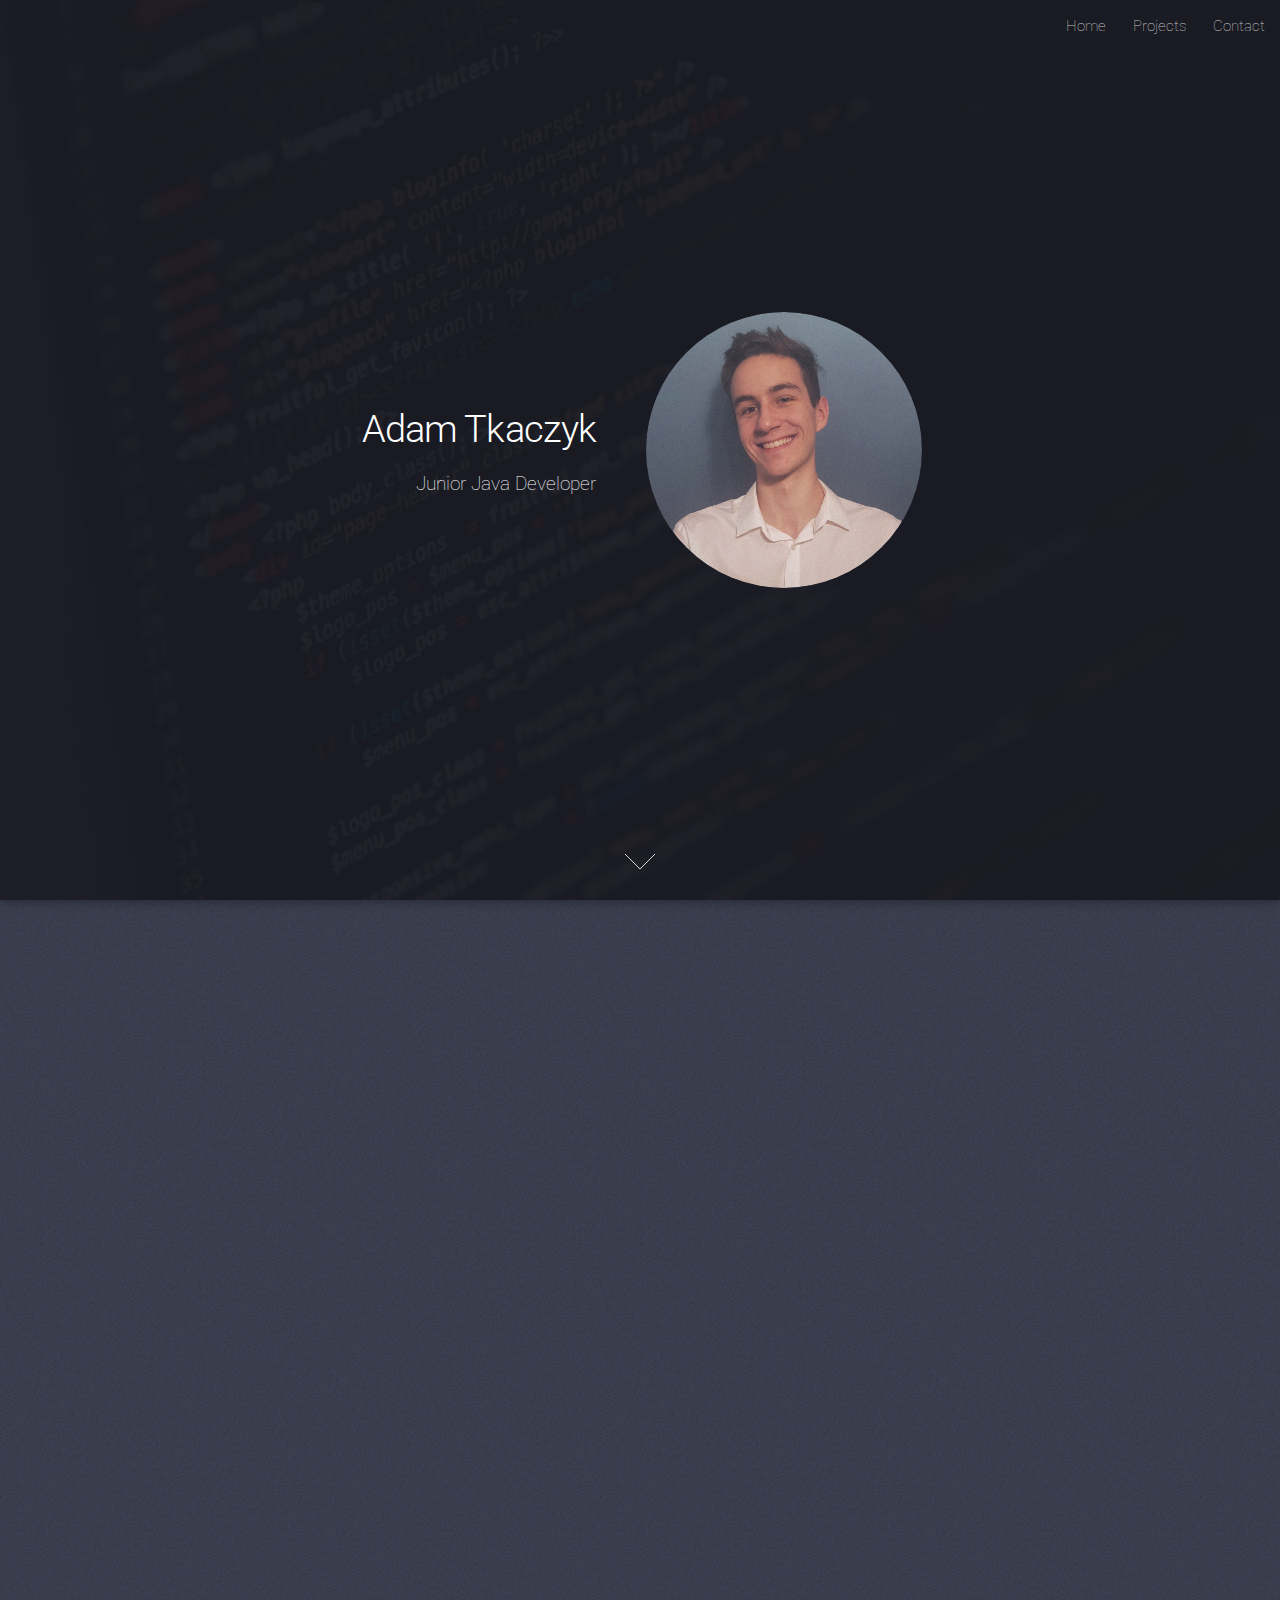
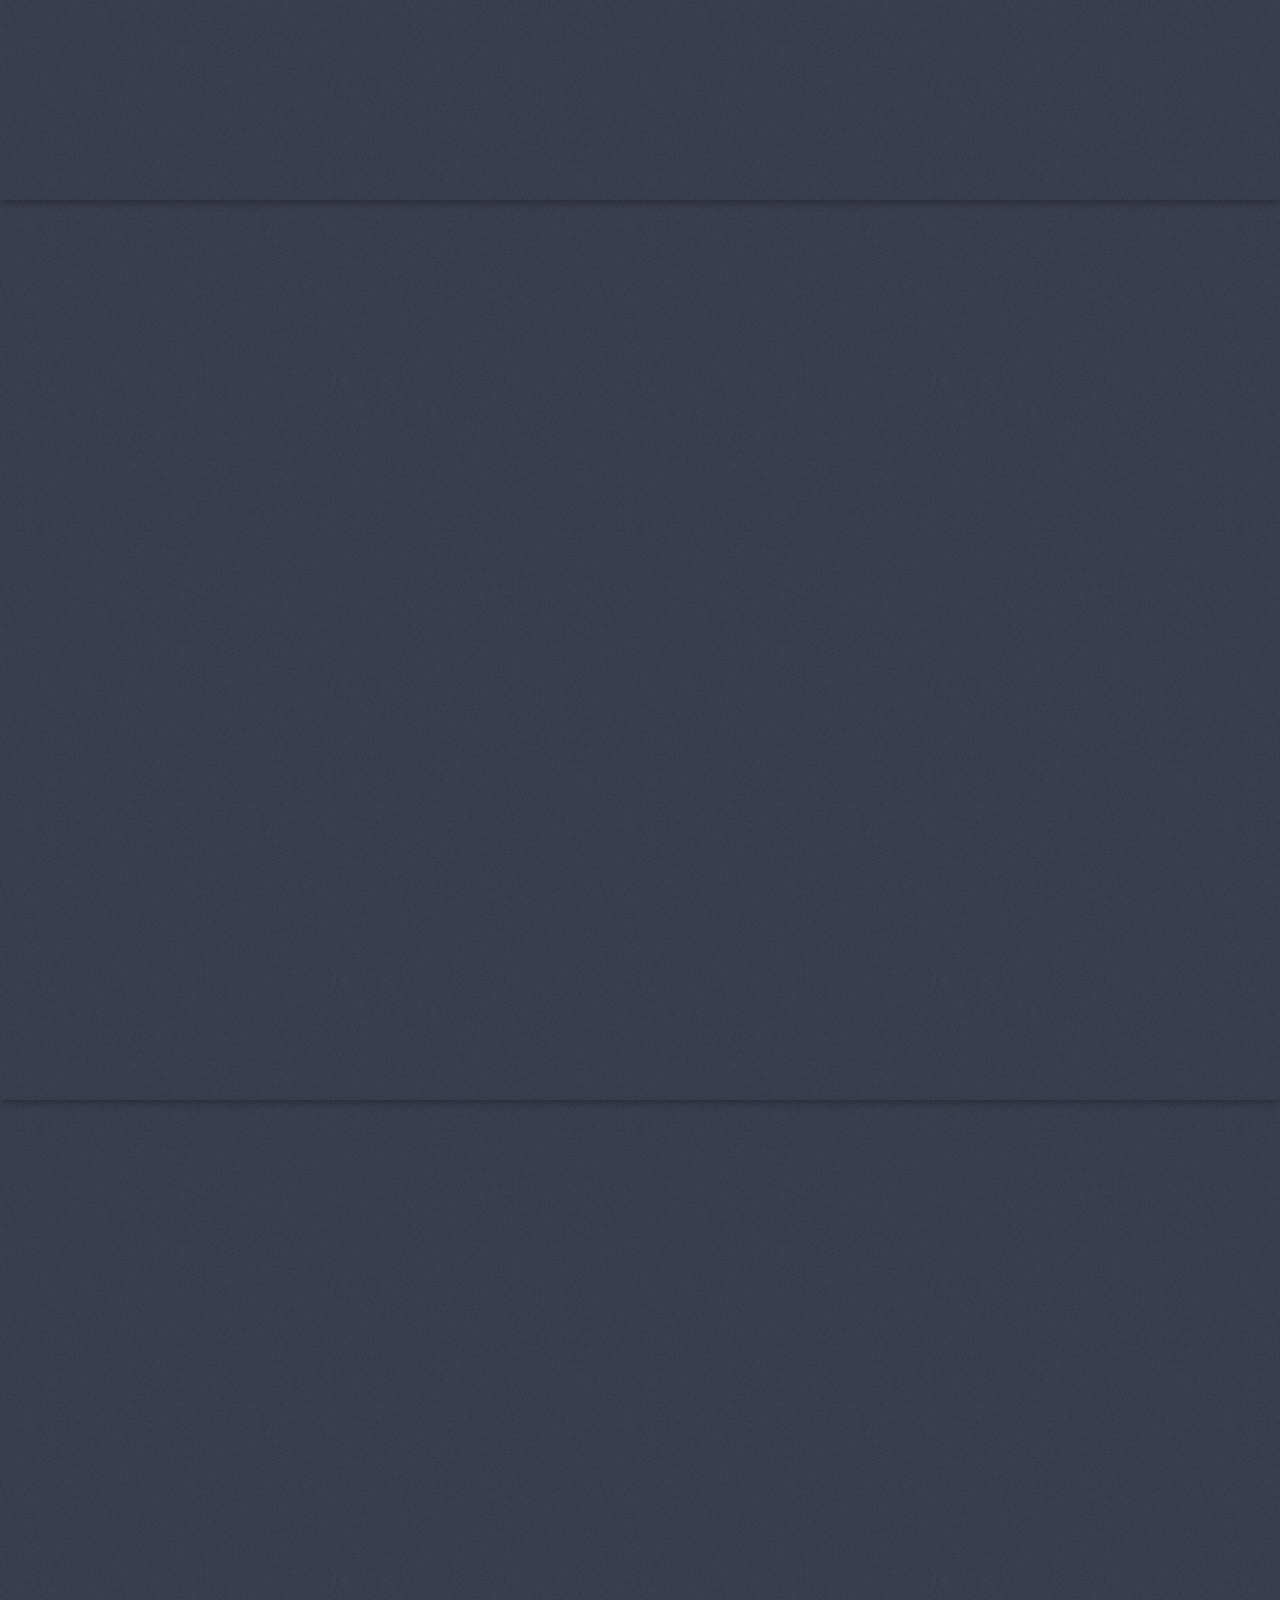
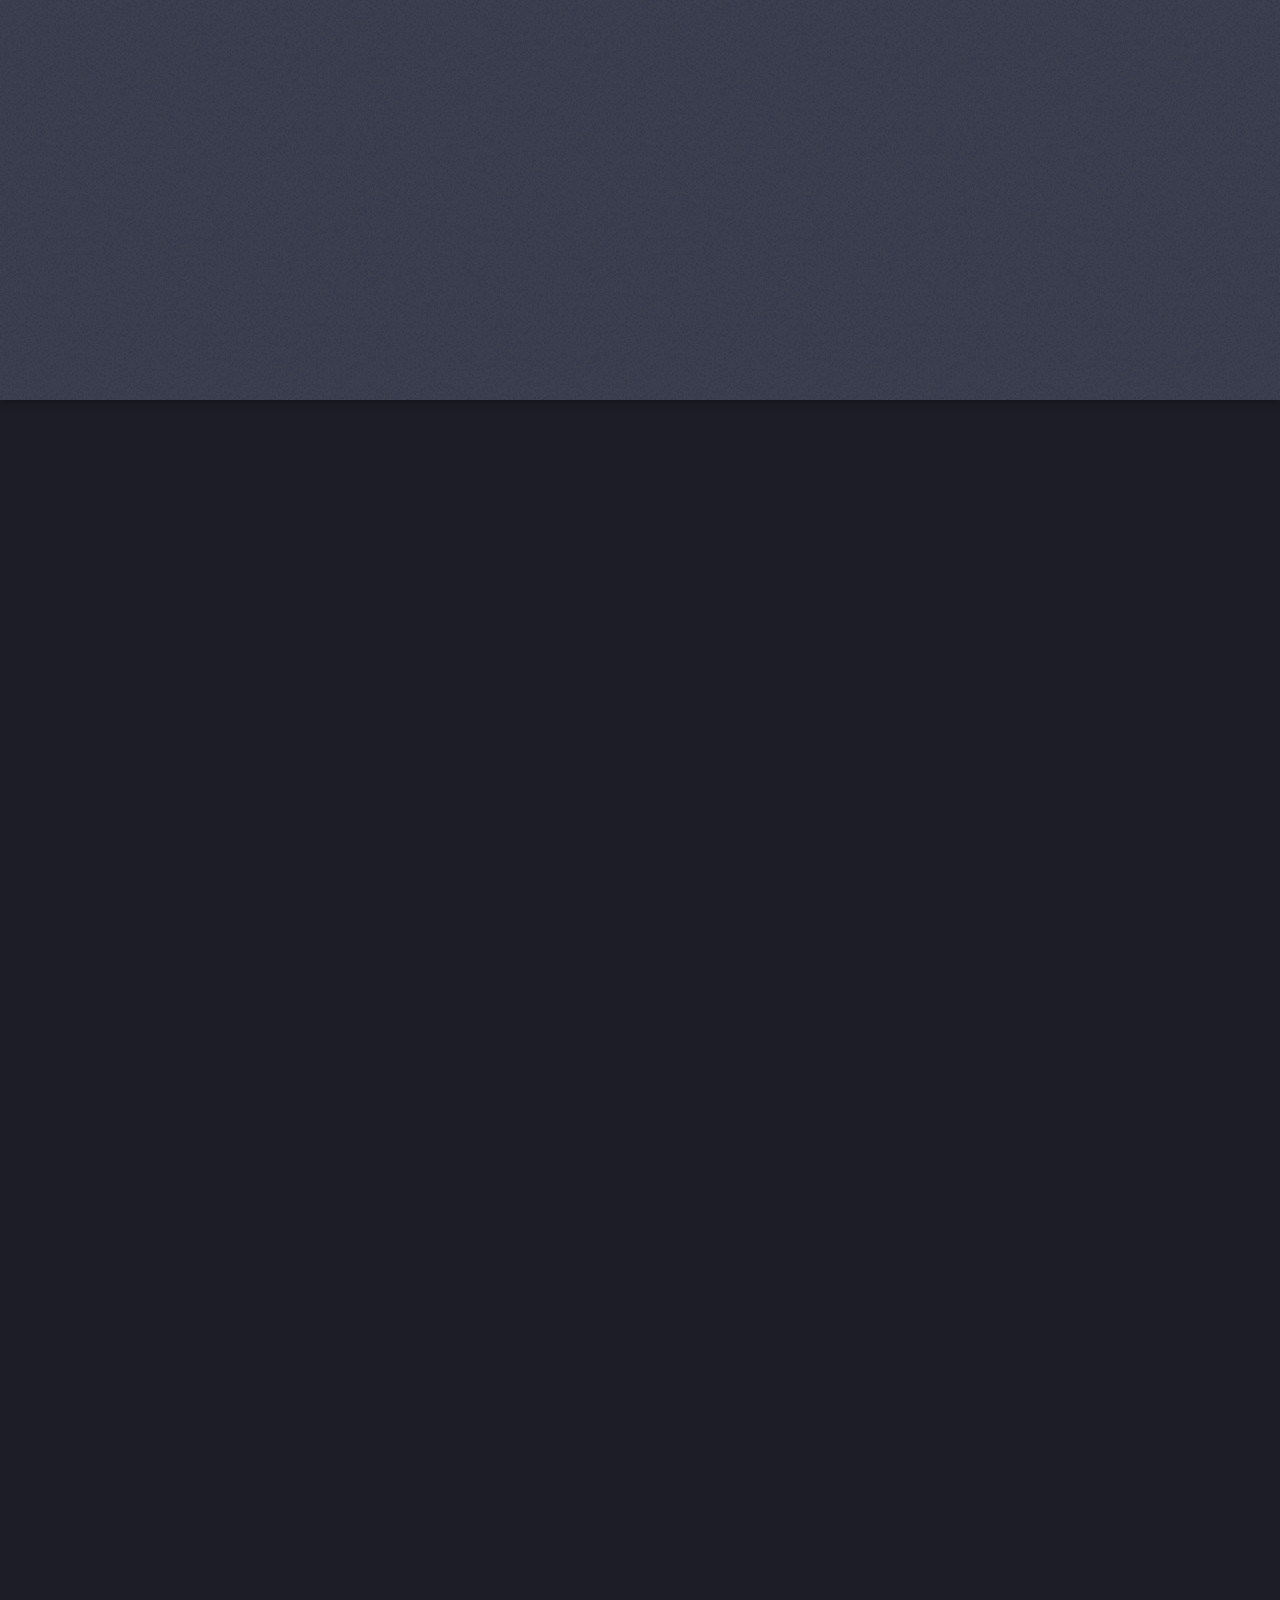
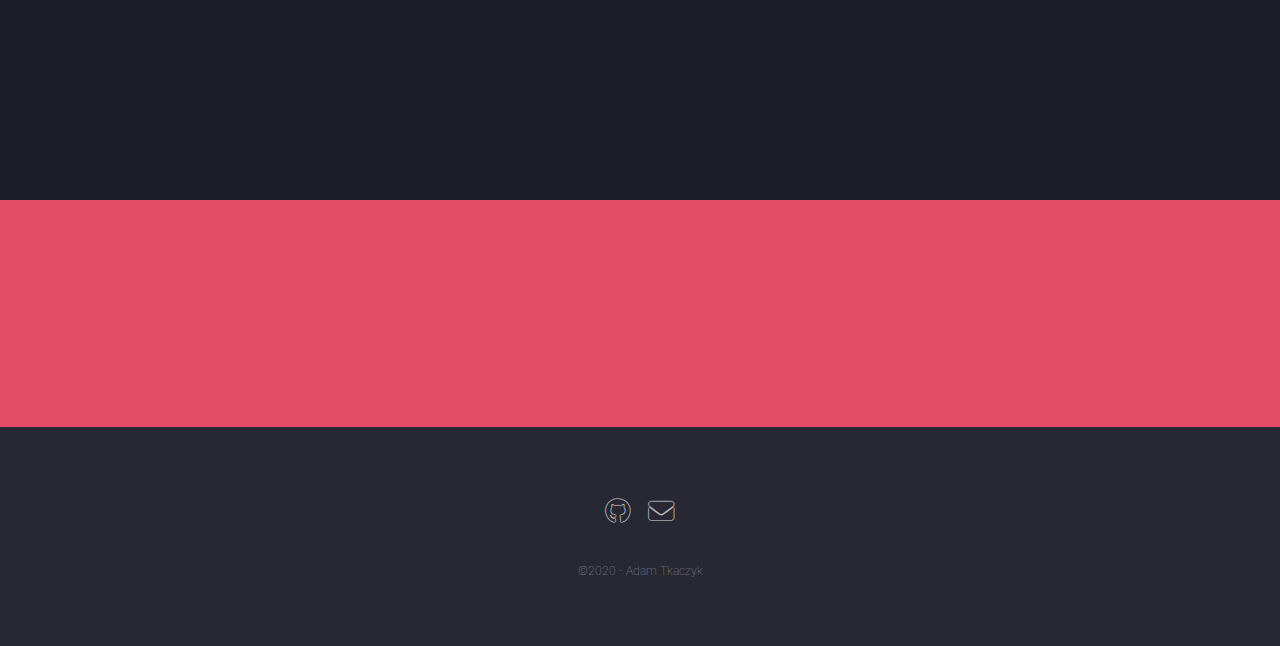
==== commit 3ead754f: "delete redundant text and image optimized" ====
--- a/index.html
+++ b/index.html
@@ -65,8 +65,7 @@
                     <div class="col-4 col-12-medium">
                         <header>
                             <h2>About me ...</h2>
-                            <p>My names is Adam. <br>
-                                I am becoming software developer.</p>
+                            <p>I am becoming software developer.</p>
                         </header>
                     </div>
                     <div class="col-4 col-12-medium">
@@ -90,12 +89,10 @@
             <header>
                 <h2>Every day focused on development</h2>
             </header>
-            <p>I'm trying to fall asleep better than I got up. It's my simple rule that I follow. Listening podcast,
+            <p>I'm trying to fall asleep better than I got up. It's simple rule that I follow. Listening podcast,
                 reading book, coding - all these things make me more valuable person. </p>
             <p>I have many ideas for my future career like my own podcast or startup. To realize my ideas, I just need
                 more experience and knowledge.</p>
-
-            <p></p>
         </div>
         <a href="#three" class="goto-next scrolly">Next</a>
     </section>
@@ -106,7 +103,7 @@
         <div class="content">
             <header>
                 <h2>Don't worry about me</h2>
-                <p>I'm a programmer from practice, not the guy from bootcamp.</p>
+                <p>I'm a programmer from practice.</p>
             </header>
             <p>All the things I learned about it, I learned it by myself. Thousands hours of programming, hundreds hours
                 debugging and countless threads on stackoverflow make me self-reliance and resourcefulness. </p>
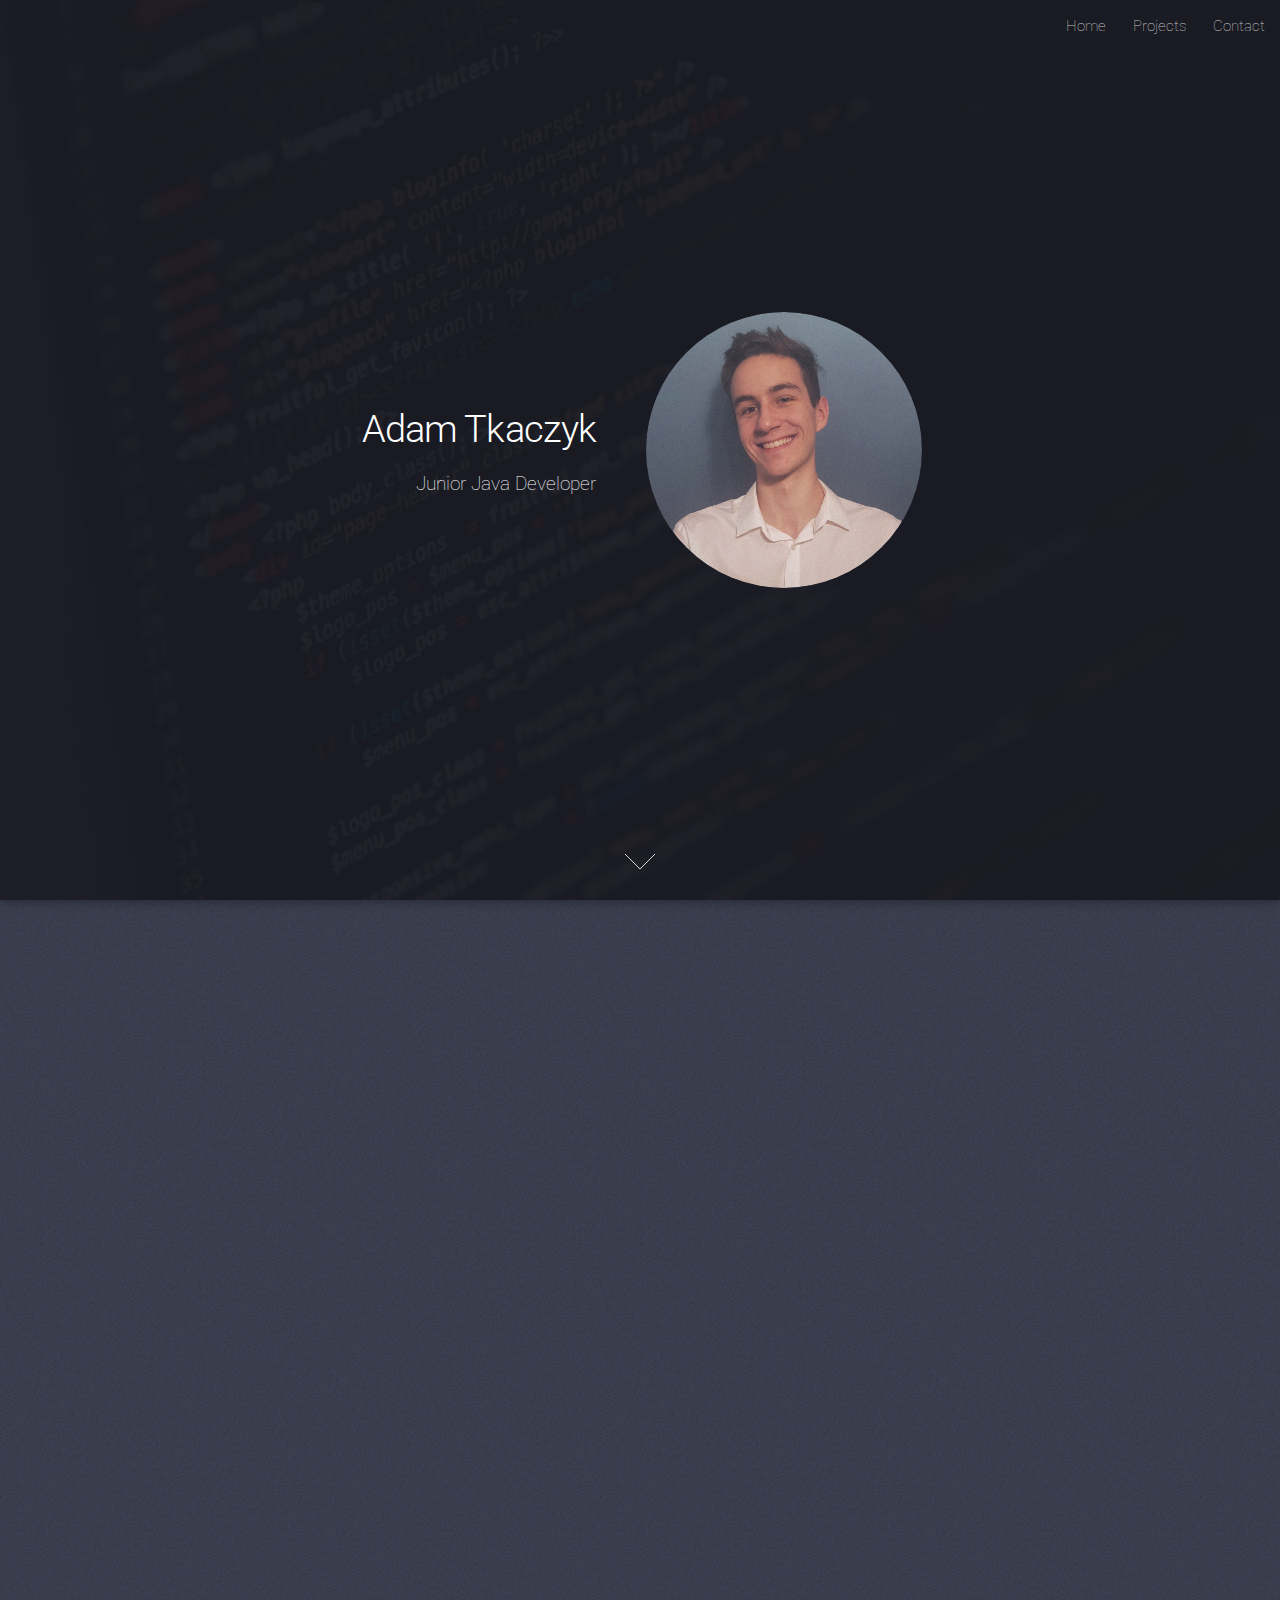
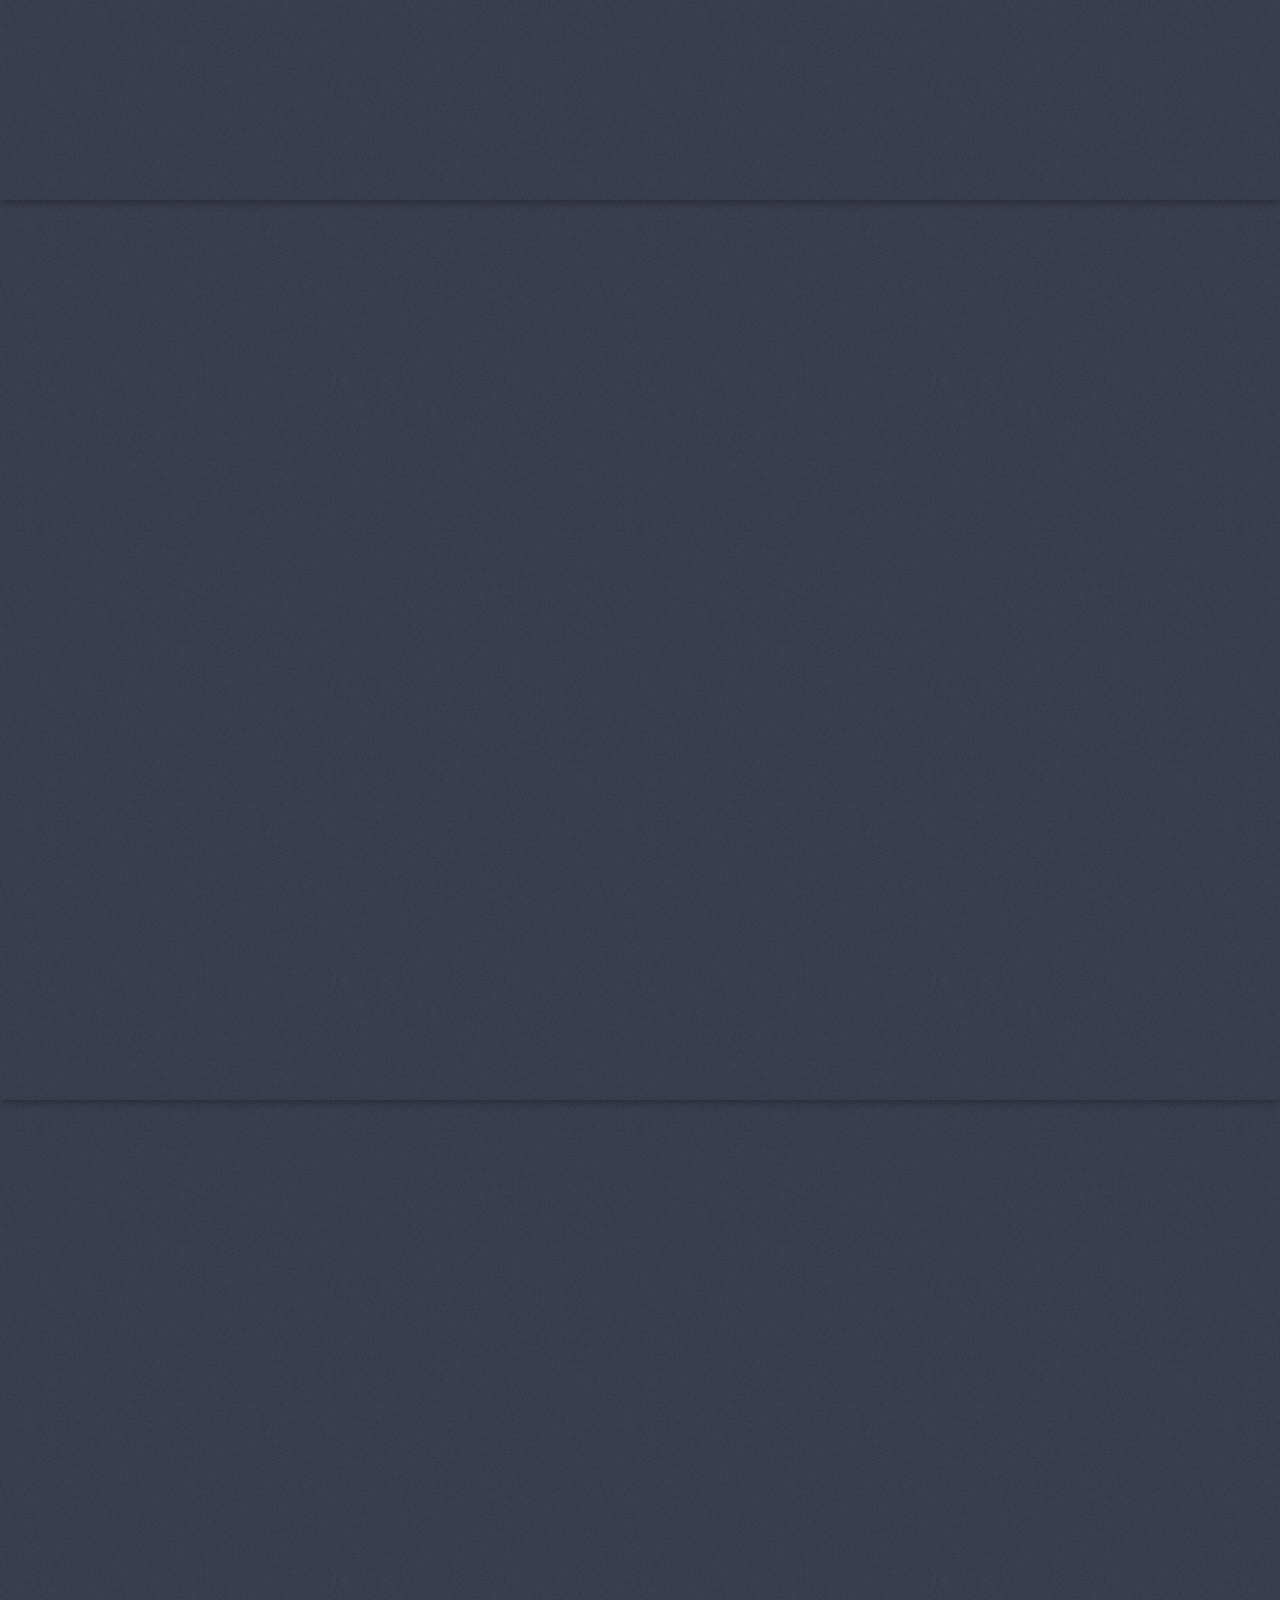
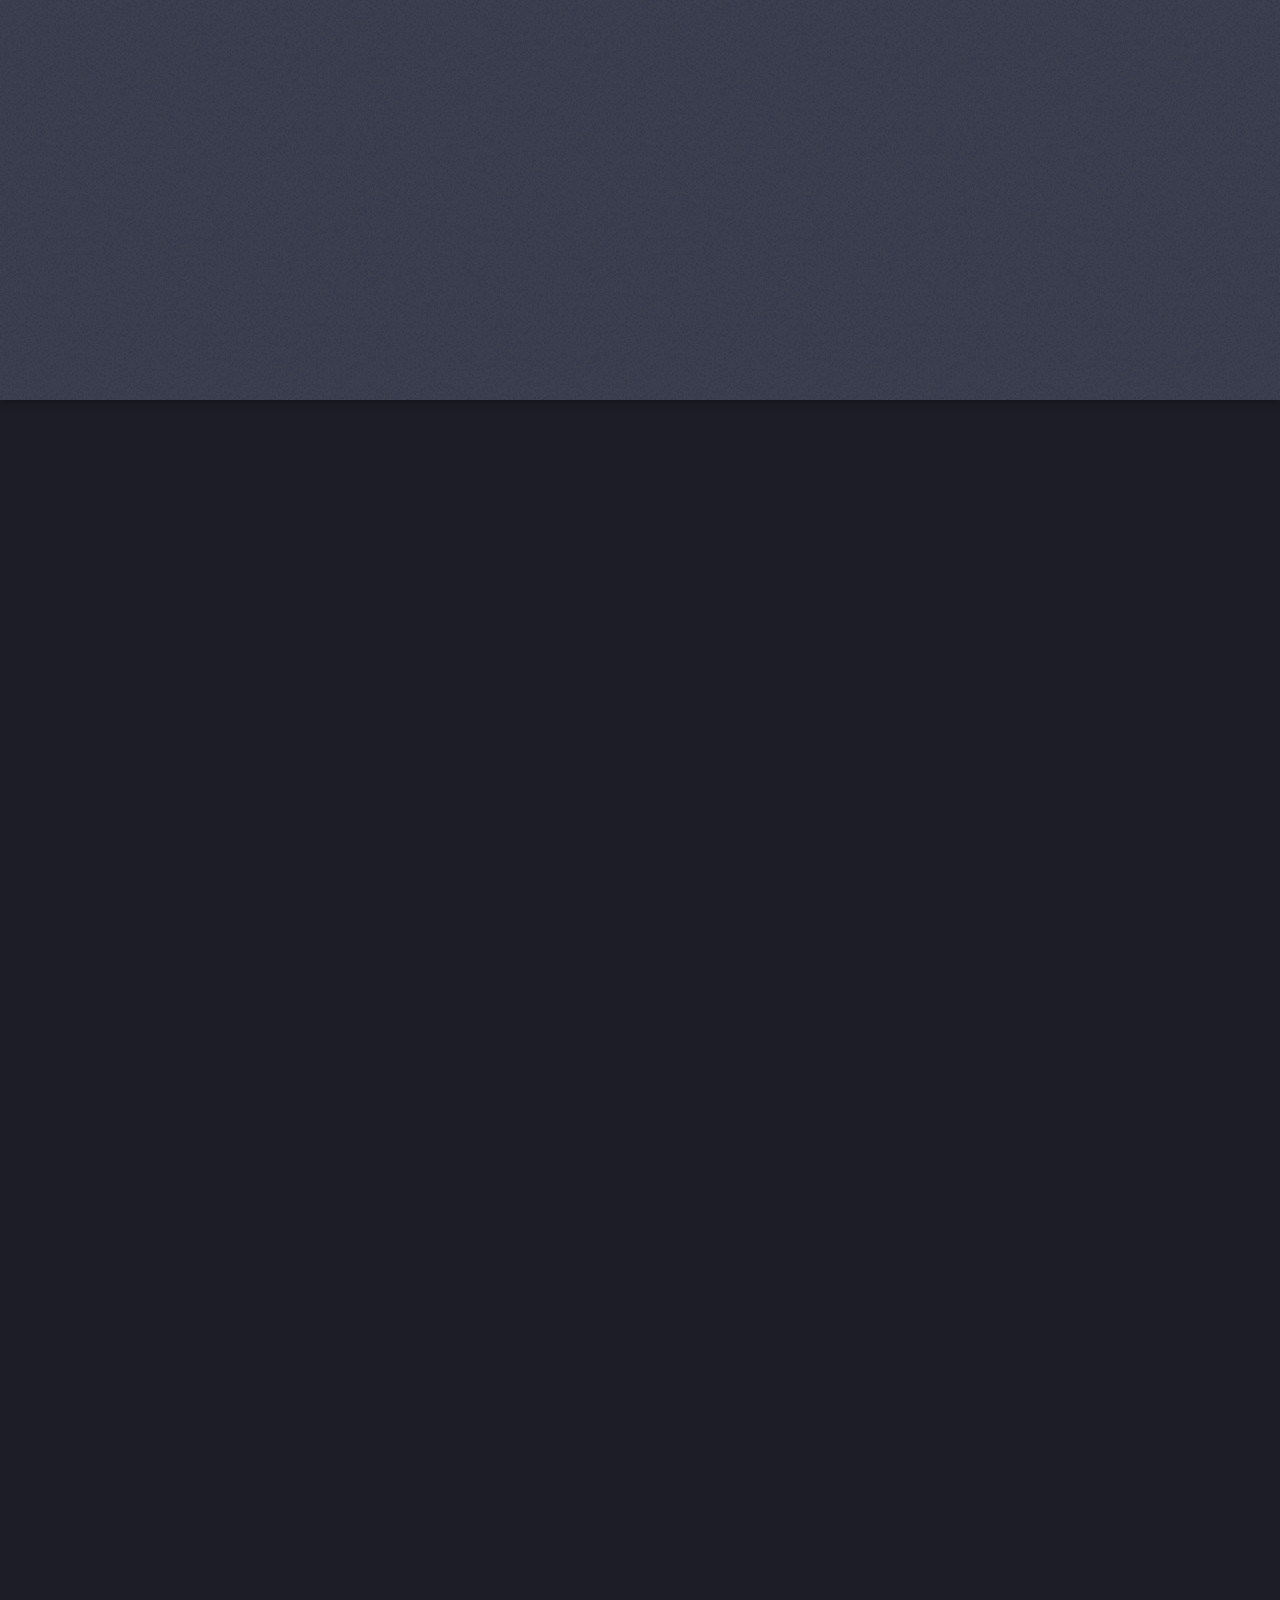
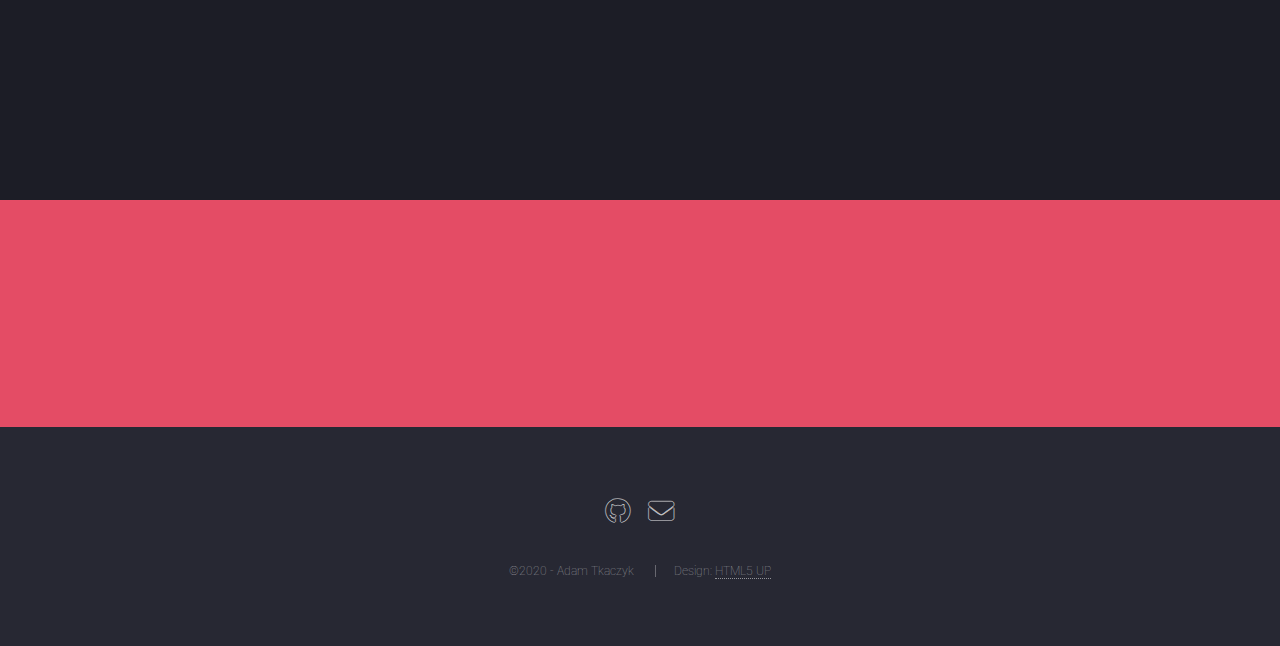
==== commit 787dc0f4: "add credits to footer" ====
--- a/index.html
+++ b/index.html
@@ -69,8 +69,8 @@
                         </header>
                     </div>
                     <div class="col-4 col-12-medium">
-                        <p>I practice self-development lifestyle. I decided to become a programmer because there's
-                            infinity development opportunity.</p>
+                        <p>I practice self-development lifestyle. I decided to become a programmer because the area of
+                            development opportunities in programming is infinite.</p>
                     </div>
                     <div class="col-4 col-12-medium">
                         <p>I spend free time on reading books. Books about simple economy, start-ups or non-fiction.</p>
@@ -204,6 +204,7 @@
         </ul>
         <ul class="copyright">
             <li>&copy;2020 - Adam Tkaczyk</li>
+            <li>Design: <a href="http://html5up.net">HTML5 UP</a></li>
         </ul>
     </footer>
 
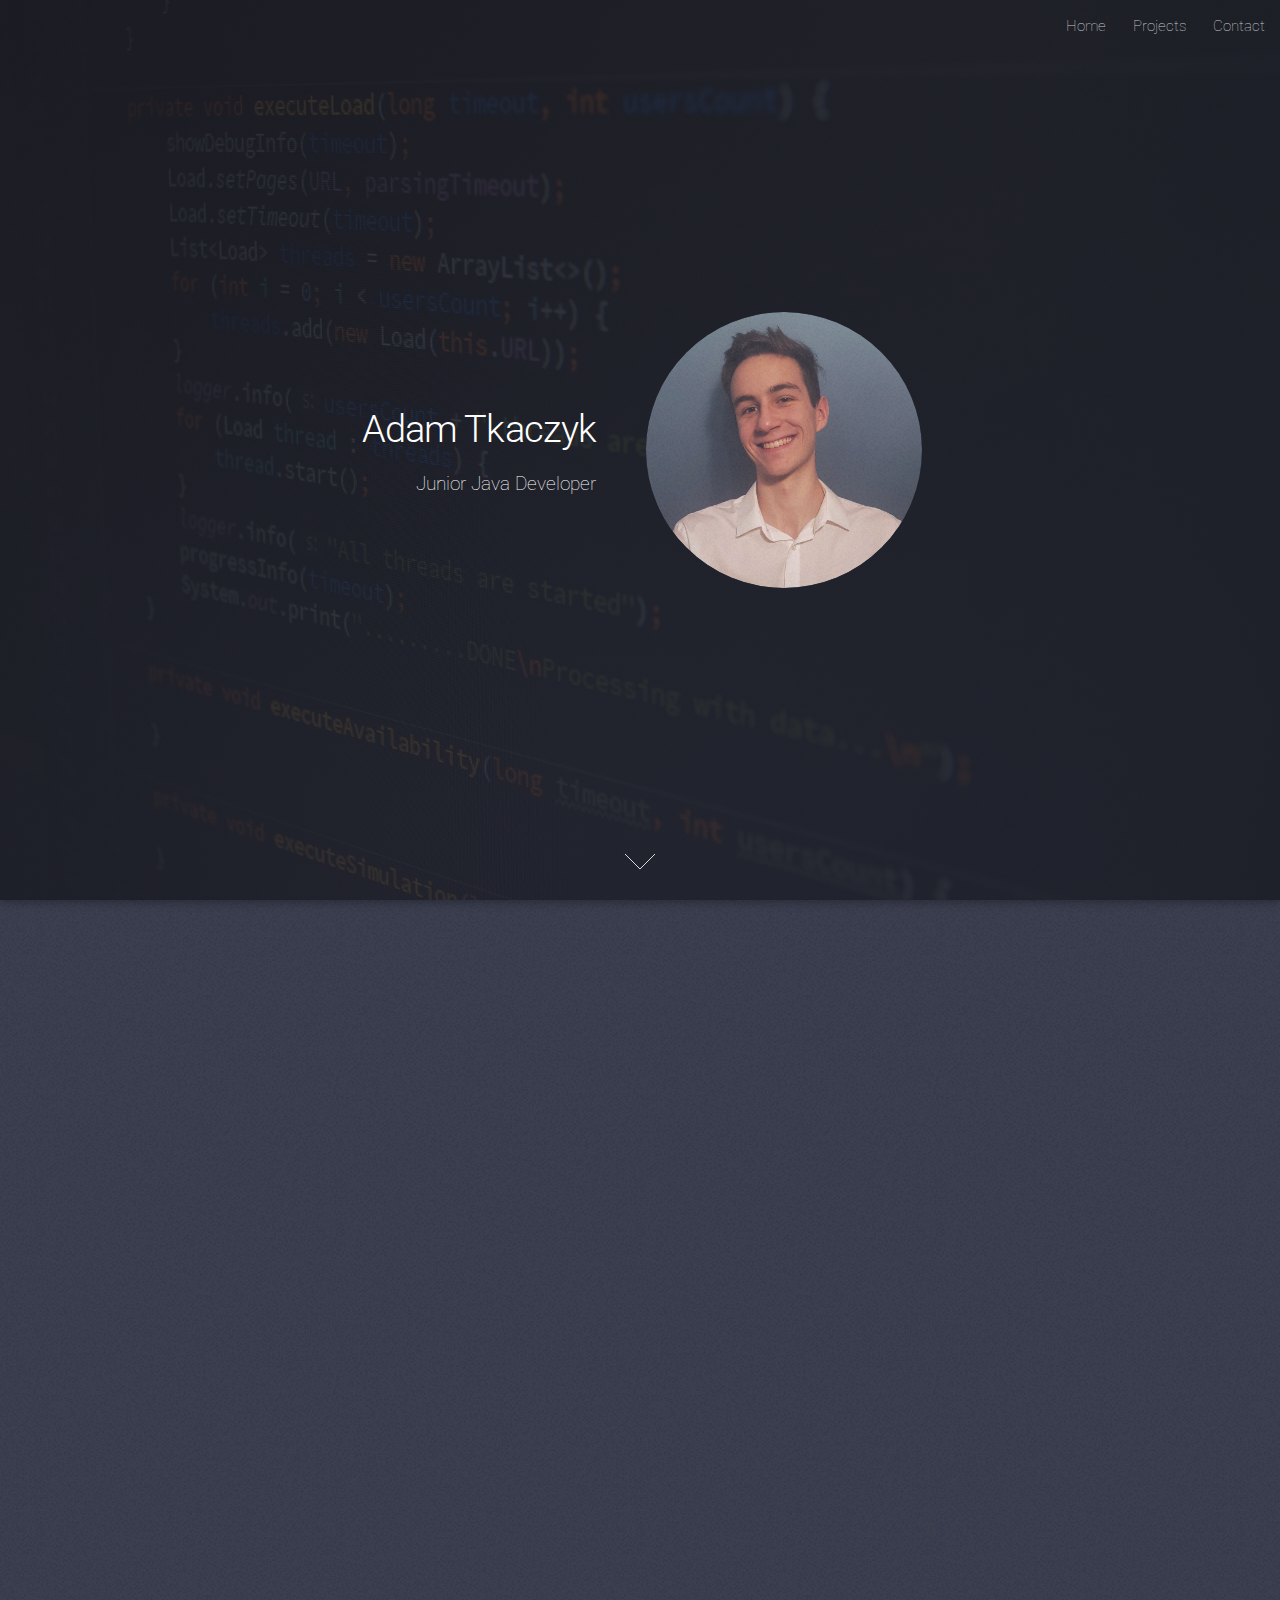
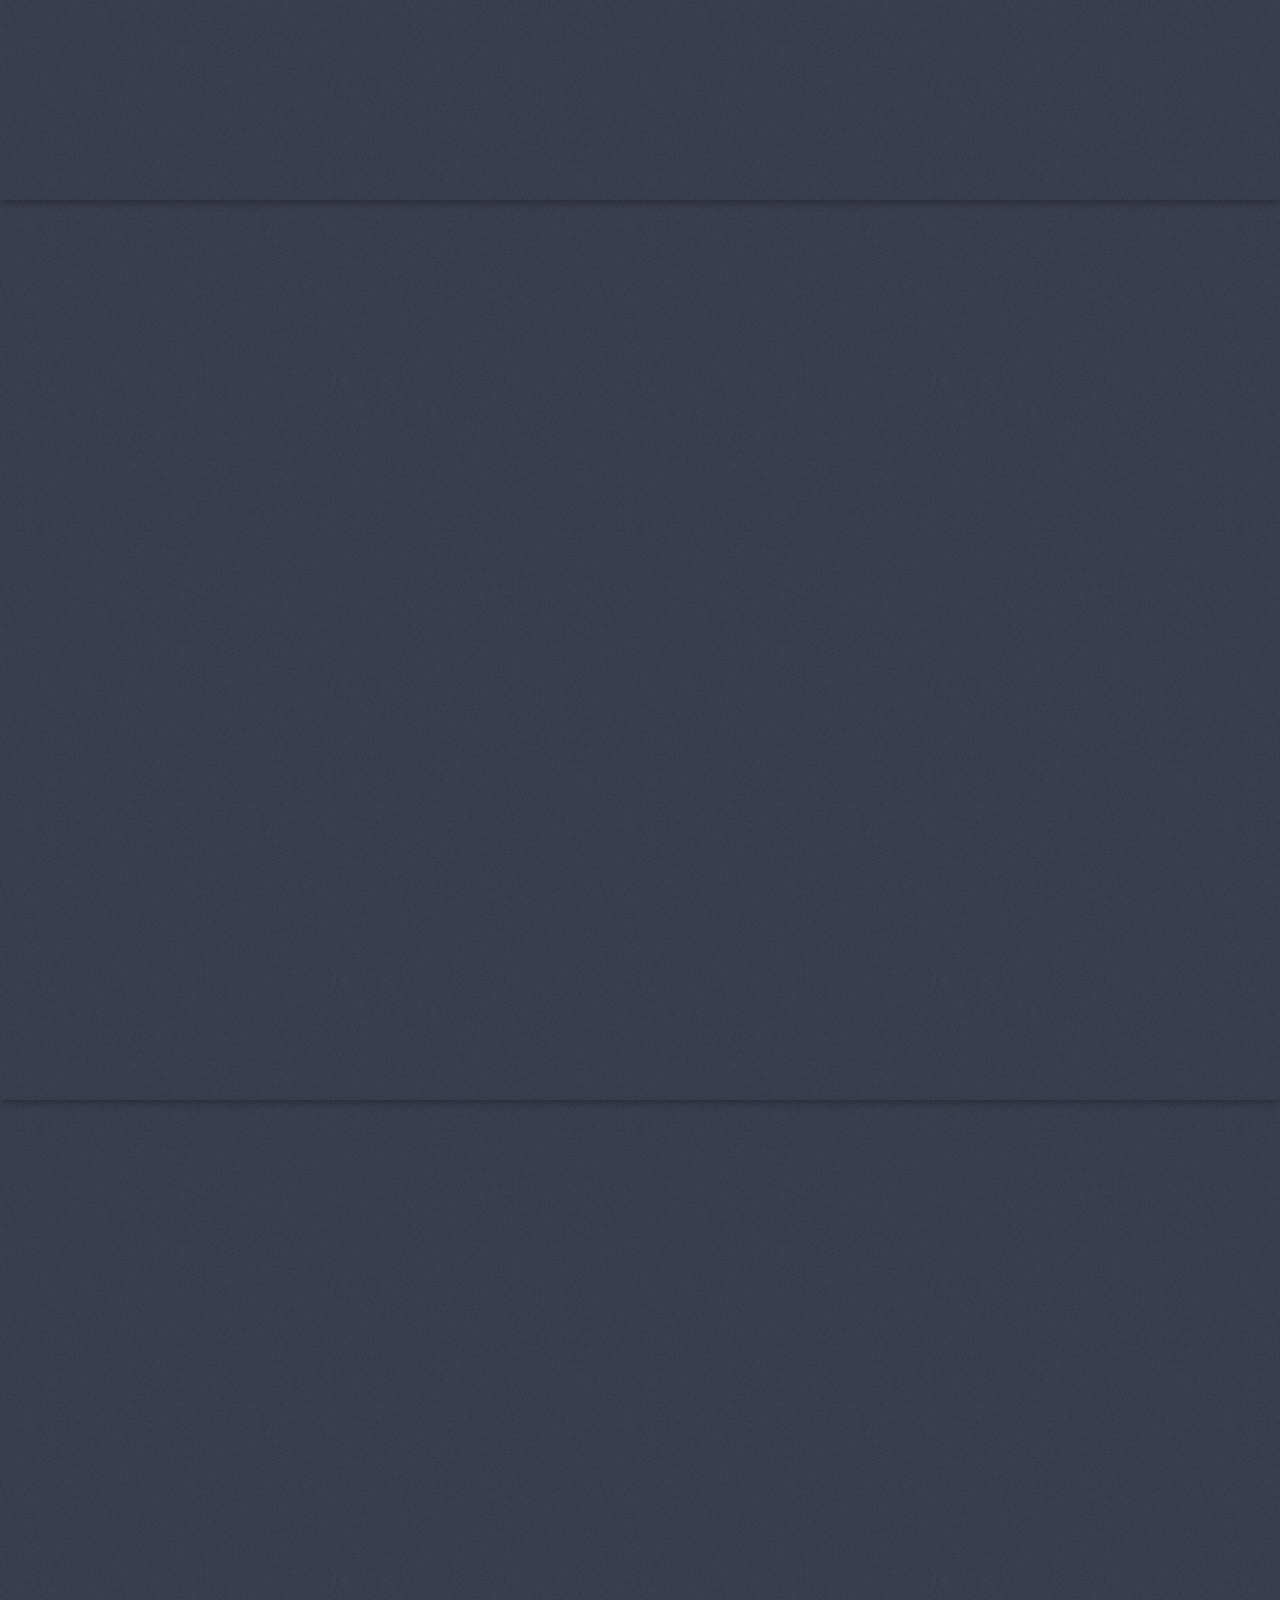
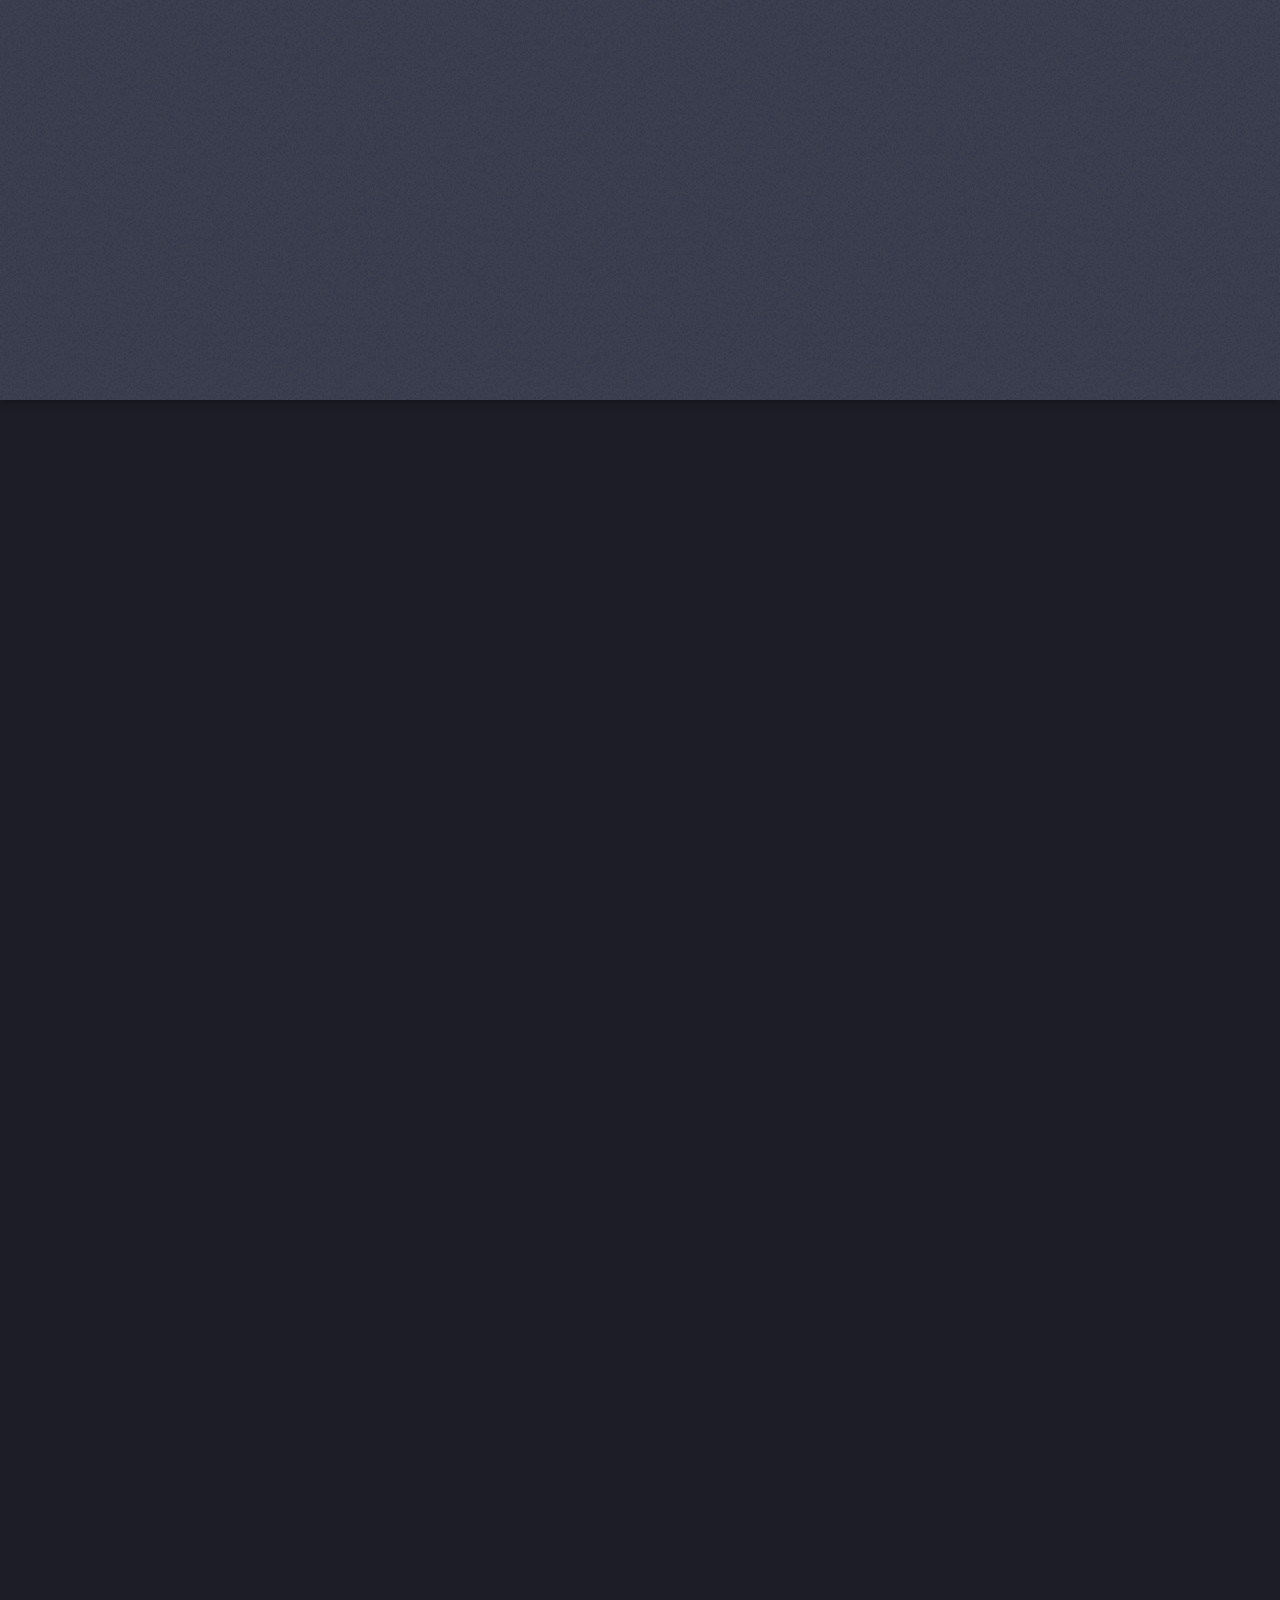
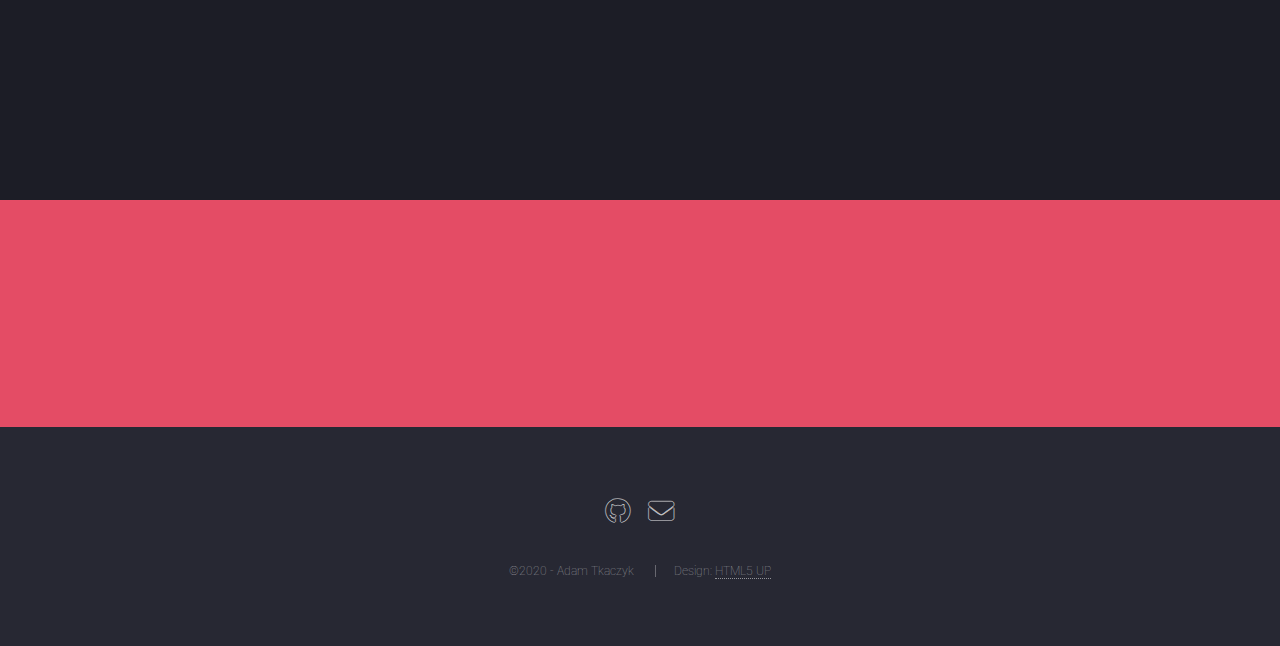
==== commit 08bd2e1c: "replace and edit main background image" ====
--- a/index.html
+++ b/index.html
@@ -58,7 +58,7 @@
 
     <!-- One -->
     <section id="one" class="spotlight style1 bottom">
-        <span class="image fit main"><img src="images/computers.jpg" alt=""/></span>
+        <span class="image fit main"><img src="images/computers.jpg" alt="code background"/></span>
         <div class="content">
             <div class="container">
                 <div class="row">
@@ -188,7 +188,8 @@
         <div class="container">
             <header>
                 <h2>Are you still not sure about me?</h2>
-                <p>You can easy <a href="contact.html" style="color: white"> contact </a> with me, write an email and
+                <p>You can easy <a href="contact.html" style="color: white !important;"> contact </a> with me, write an
+                    email and
                     arrange a phone call or a meeting : )</p>
             </header>
         </div>
@@ -204,7 +205,7 @@
         </ul>
         <ul class="copyright">
             <li>&copy;2020 - Adam Tkaczyk</li>
-            <li>Design: <a href="http://html5up.net">HTML5 UP</a></li>
+            <li>Design: <a href="https://html5up.net">HTML5 UP</a></li>
         </ul>
     </footer>
 
--- a/assets/css/main.css
+++ b/assets/css/main.css
@@ -3454,7 +3454,7 @@
 #banner {
     background-attachment: fixed;
     background-color: #272833;
-    background-image: url("../../images/code-background.jpg");
+    background-image: url("../../images/background.jpg");
     background-position: center center;
     background-size: cover;
     box-shadow: 0 0.25em 0.5em 0 rgba(0, 0, 0, 0.25);
@@ -3473,10 +3473,10 @@
 }
 
 #banner:after {
-    background-image: -moz-linear-gradient(top, rgba(23, 24, 32, 0.95), rgba(23, 24, 32, 0.95)), url("images/overlay.png");;
-    background-image: -webkit-linear-gradient(top, rgba(23, 24, 32, 0.95), rgba(23, 24, 32, 0.95)), url("images/overlay.png");;
-    background-image: -ms-linear-gradient(top, rgba(23, 24, 32, 0.95), rgba(23, 24, 32, 0.95)), url("images/overlay.png");;
-    background-image: linear-gradient(top, rgba(23, 24, 32, 0.95), rgba(23, 24, 32, 0.95)), url("images/overlay.png");;
+    background-image: -moz-linear-gradient(top, rgba(23, 24, 32, 0.85), rgba(23, 24, 32, 0.85)), url("images/overlay.png");;
+    background-image: -webkit-linear-gradient(top, rgba(23, 24, 32, 0.85), rgba(23, 24, 32, 0.85)), url("images/overlay.png");;
+    background-image: -ms-linear-gradient(top, rgba(23, 24, 32, 0.85), rgba(23, 24, 32, 0.85)), url("images/overlay.png");;
+    background-image: linear-gradient(top, rgba(23, 24, 32, 0.85), rgba(23, 24, 32, 0.85)), url("images/overlay.png");;
     content: '';
     display: block;
     height: 100%;
